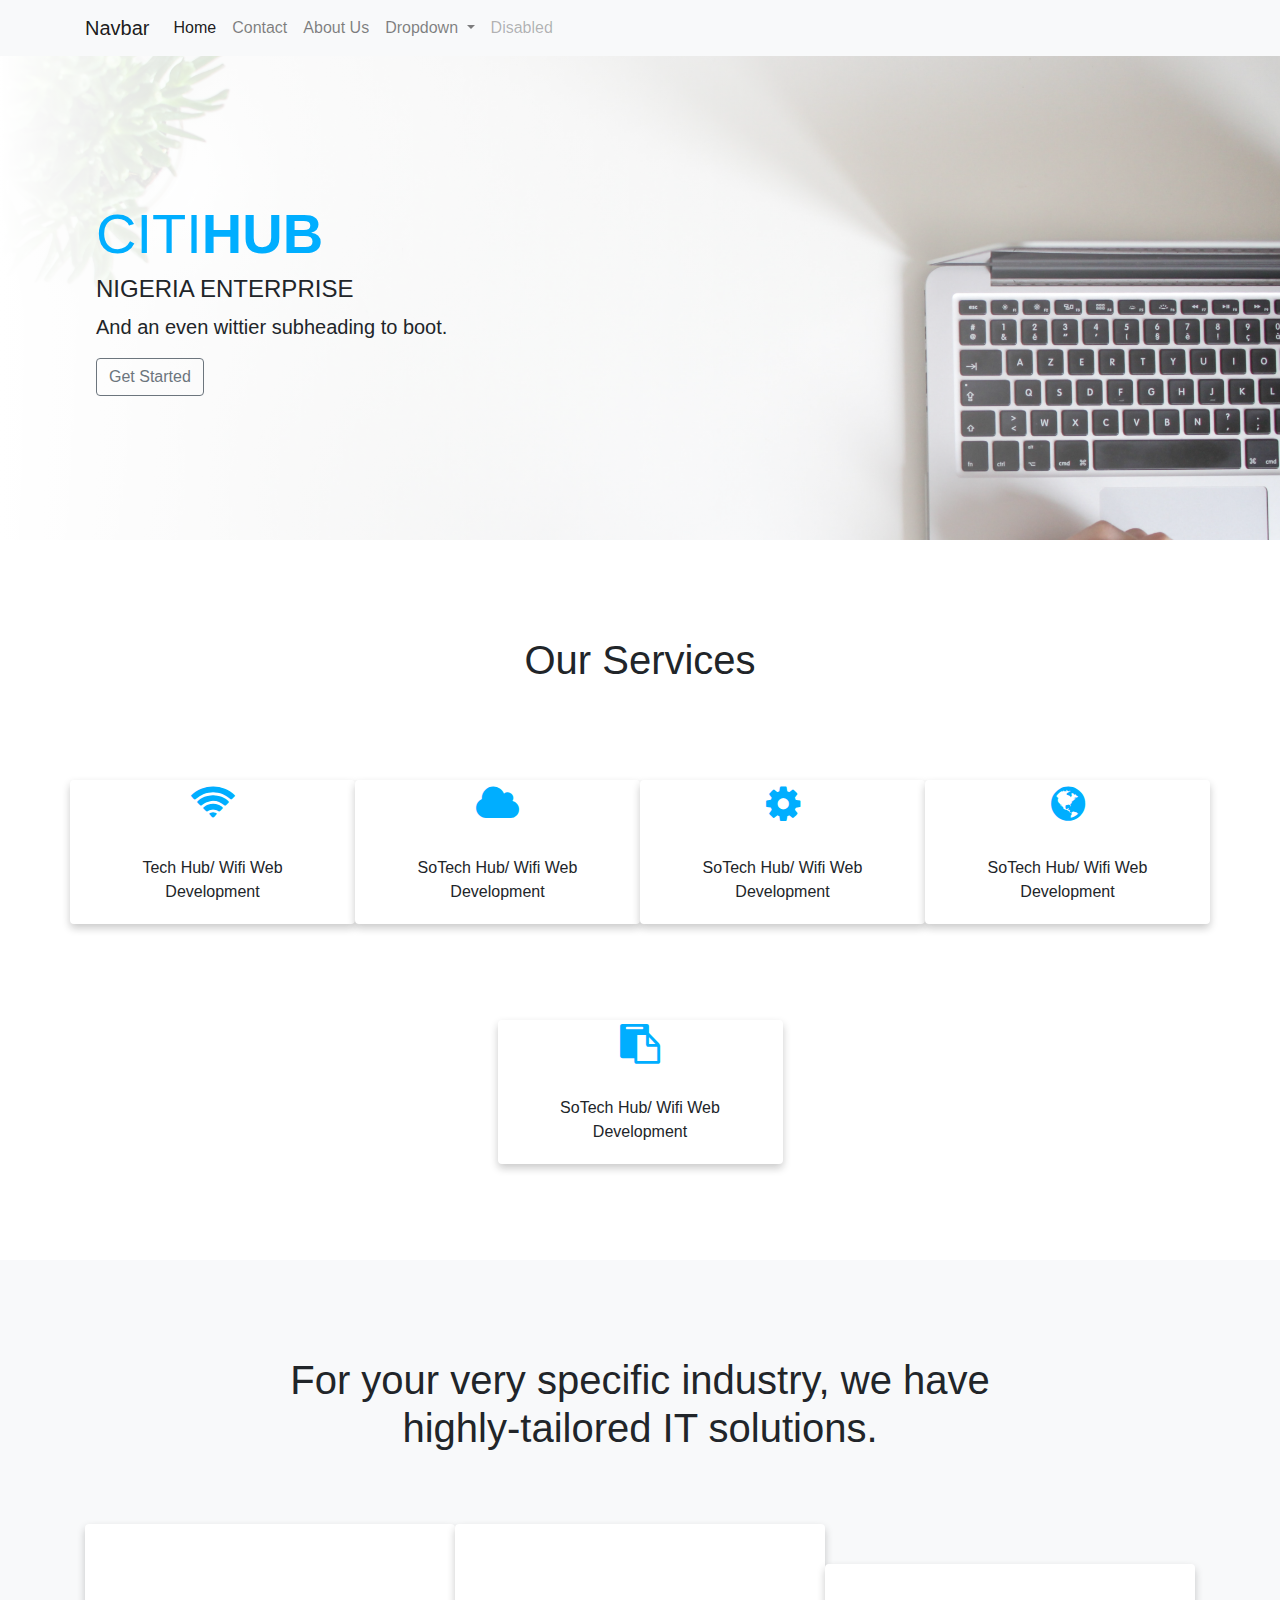
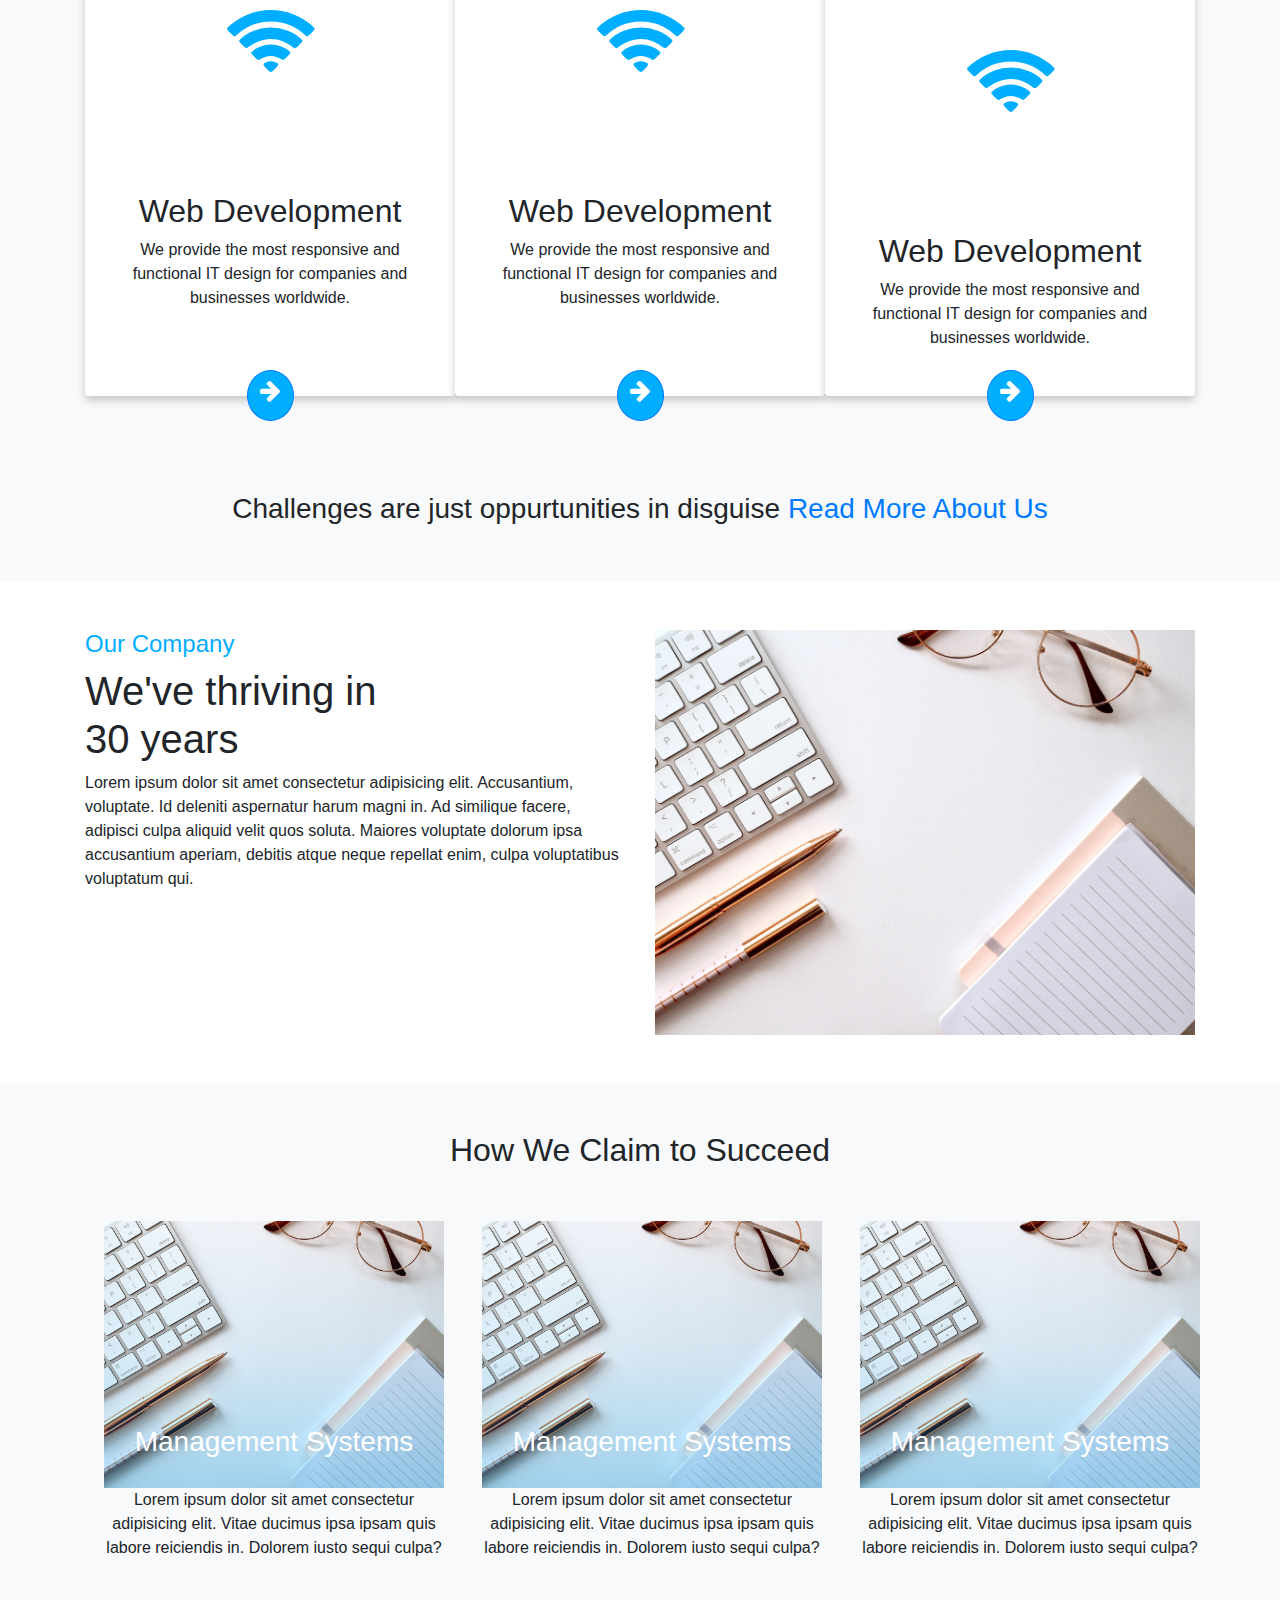
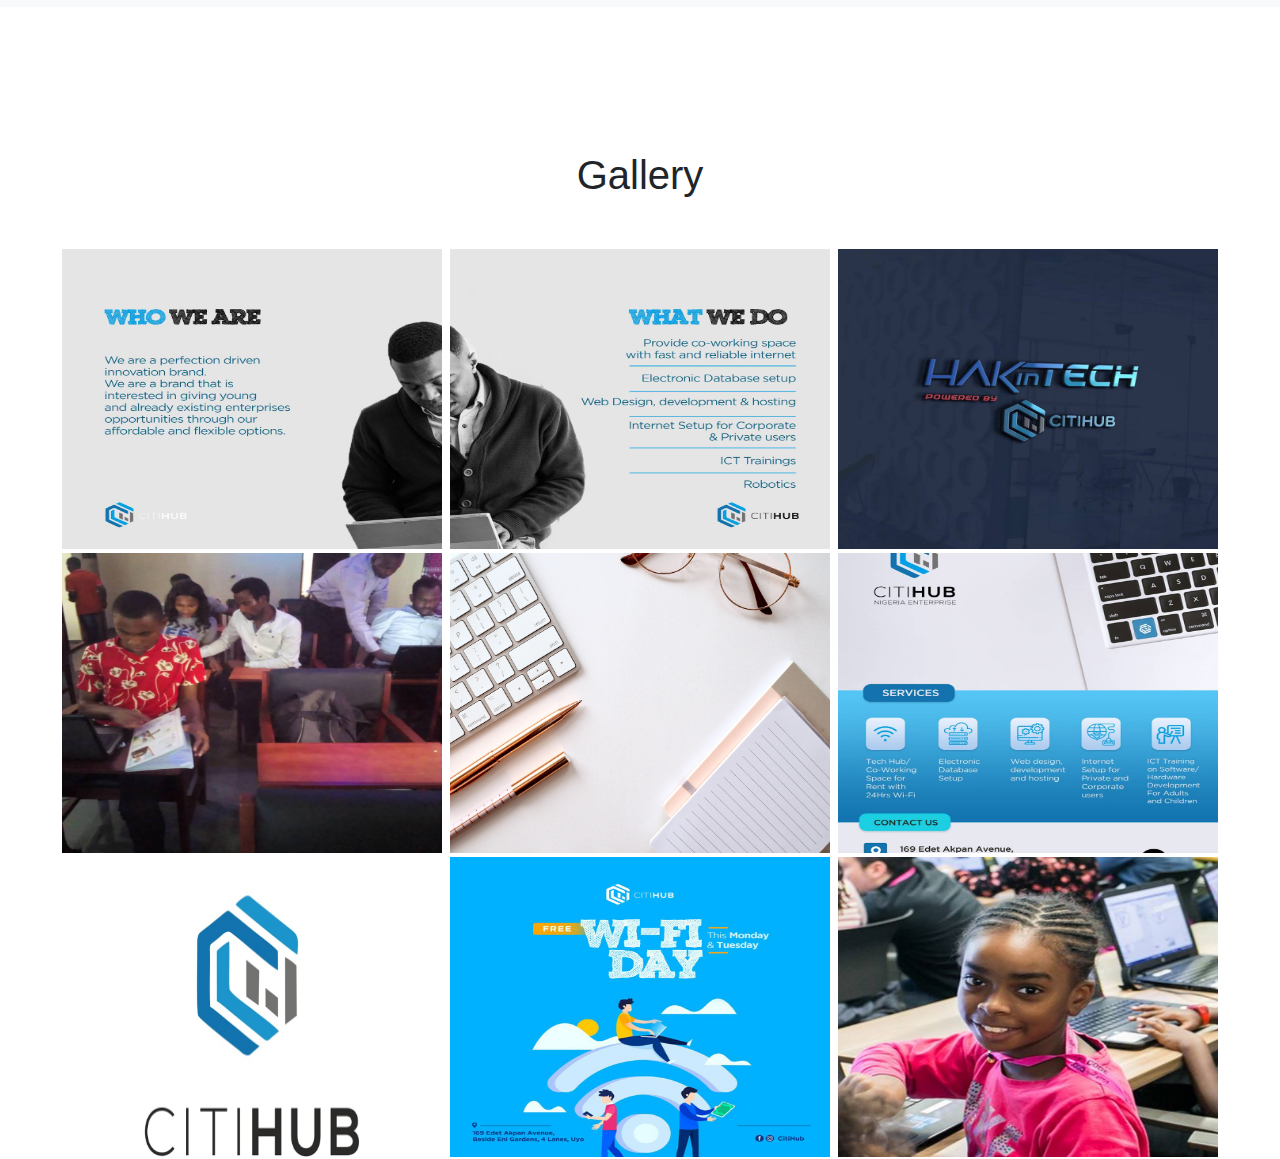
==== index.html @ 130534fe "edited cards" ====
<!DOCTYPE html>
<html lang="en">
<head>
    <meta charset="UTF-8">
    <meta name="viewport" content="width=device-width, initial-scale=1.0">
    <title>Citi Hub</title>
    <link rel="stylesheet" href="https://stackpath.bootstrapcdn.com/bootstrap/4.5.2/css/bootstrap.min.css" integrity="sha384-JcKb8q3iqJ61gNV9KGb8thSsNjpSL0n8PARn9HuZOnIxN0hoP+VmmDGMN5t9UJ0Z" crossorigin="anonymous">
    <link rel="stylesheet" href="https://stackpath.bootstrapcdn.com/font-awesome/4.7.0/css/font-awesome.min.css" integrity="sha384-wvfXpqpZZVQGK6TAh5PVlGOfQNHSoD2xbE+QkPxCAFlNEevoEH3Sl0sibVcOQVnN" crossorigin="anonymous">
    <link rel="stylesheet" href="./assets/css/style.css">
</head>
<body>
    <section>
        <header>
            <nav class="navbar navbar-expand-lg navbar-light bg-light">
                <div class="container">
                    <a class="navbar-brand" href="#">Navbar</a>
                <button class="navbar-toggler" type="button" data-toggle="collapse" data-target="#navbarSupportedContent" aria-controls="navbarSupportedContent" aria-expanded="false" aria-label="Toggle navigation">
                  <span class="navbar-toggler-icon"></span>
                </button>
              
                <div class="collapse navbar-collapse" id="navbarSupportedContent">
                  <ul class="navbar-nav mr-auto">
                    <li class="nav-item active">
                      <a class="nav-link" href="#">Home <span class="sr-only">(current)</span></a>
                    </li>
                    <li class="nav-item">
                      <a class="nav-link" href="#">Contact</a>
                    </li>
                    <li class="nav-item">
                        <a class="nav-link" href="#">About Us</a>
                      </li>
                    <li class="nav-item dropdown">
                      <a class="nav-link dropdown-toggle" href="#" id="navbarDropdown" role="button" data-toggle="dropdown" aria-haspopup="true" aria-expanded="false">
                        Dropdown
                      </a>
                      <div class="dropdown-menu" aria-labelledby="navbarDropdown">
                        <a class="dropdown-item" href="#">Action</a>
                        <a class="dropdown-item" href="#">Another action</a>
                        <div class="dropdown-divider"></div>
                        <a class="dropdown-item" href="#">Something else here</a>
                      </div>
                    </li>
                    <li class="nav-item">
                      <a class="nav-link disabled" href="#" tabindex="-1" aria-disabled="true">Disabled</a>
                    </li>
                  </ul>
                  <!-- <form class="form-inline my-2 my-lg-0">
                    <input class="form-control mr-sm-2" type="search" placeholder="Search" aria-label="Search">
                    <button class="btn btn-outline-success my-2 my-sm-0" type="submit">Search</button>
                  </form> -->
                </div>
                </div>
              </nav>
        </header>







        <main>
            <div class="position-relative overflow-hidden p-5 m-0  text-left bg-light landing-bg pt-0 mt-md-0" >
                <div class="col-md-5 p-lg-5 my-5">
                  <h1 class="display-4 font-weight-normal text-main-color">CITI<strong>HUB</strong></h1>
                  <h4>NIGERIA ENTERPRISE</h4>
                  <p class="lead font-weight-normal">And an even wittier subheading to boot. </p>
                  <a class="btn btn-outline-secondary md-opjjpmhoiojifppkkcdabiobhakljdgm_doc" href="#">Get Started</a>
                </div>
                <div class="product-device shadow-sm d-none d-md-block"></div>
                <div class="product-device product-device-2 shadow-sm d-none d-md-block"></div>
              </div>




              <div class="bg-white">
                  <div class="container text-center">
                      <h1 class="mt-5 pt-5">Our Services</h1>

                    <div class="row mt-5">
                        <div class="card mx-auto col-sm-12 col-md-3 m-5 text-center" style="width:250px">
                            <h1><strong><i class="fa fa-wifi"></i></strong></h1>
                            <div class="card-body">
                              <p class="card-text">Tech Hub/ Wifi
                                  Web Development
                              </p>
                            </div>
                          </div>
    
    
                          <div class="card mx-auto col-sm-12 col-md-3 m-5 text-center" style="width:250px">
                            <h1><strong><i class="fa fa-cloud"></i></strong></h1>
                            <div class="card-body">
                              <p class="card-text">SoTech Hub/ Wifi
                                  Web Development
                              </p>
                            </div>
                          </div>
    
    
                          <div class="card mx-auto col-sm-12 col-md-3 m-5 text-center" style="width:250px">
                            <h1><strong><i class="fa fa-cog"></i></strong></h1>
                            <div class="card-body">
                              <p class="card-text">SoTech Hub/ Wifi
                                  Web Development
                              </p>
                            </div>
                          </div>
    
    
                          <div class="card mx-auto col-sm-12 col-md-3 m-5 text-center" style="width:250px">
                            <h1><strong><i class="fa fa-globe"></i></strong></h1>
                            <div class="card-body">
                              <p class="card-text">SoTech Hub/ Wifi
                                  Web Development
                              </p>
                            </div>
                          </div>
    
                          <div class="card mx-auto col-sm-12 col-md-3 m-5 text-center" style="width:250px">
                            <h1><strong><i class="fa fa-clipboard"></i></strong></h1>
                            <div class="card-body">
                              <p class="card-text">SoTech Hub/ Wifi
                                  Web Development
                              </p>
                            </div>
                          </div>
                      </div>
                    </div>
              </div>


              <div class="bg-light">
                  <div class="container text-center mt-5 pt-5">
                      <h1 class="mt-5 col-md-9 mx-auto">For your very specific industry,
                        we have highly-tailored IT solutions.</h1>



                        <div class="d-md-flex mt-5 pt-3">
                            <div class="card col-md-4 m-2 text-center mx-auto pb-ms-5 mb-sm-5" style=" width:250px">
                                <h1><strong><i class="fa fa-wifi" style="line-height: 3; font-size:80px"></i></strong></h1>
                                <div class="card-body">
                                    <h2>Web Development</h2>
                                  <p class="card-text">We provide the most responsive and functional IT design for companies and businesses worldwide.
                                  </p>
                                </div>

                                <div class="btn btn-primary text-white mx-auto" style="bottom: 0;  margin-bottom:-25px; border-radius:50%; background:rgb(0, 174, 255)"><h4><i class="fa fa-arrow-right"></i></h4></div>
                              </div>
                              <div class="card col-md-4 m-2 text-center mx-auto pb-ms-5 mb-sm-5" style=" width:250px">
                                <h1><strong><i class="fa fa-wifi" style="line-height: 3; font-size:80px"></i></strong></h1>
                                <div class="card-body">
                                    <h2>Web Development</h2>
                                  <p class="card-text">We provide the most responsive and functional IT design for companies and businesses worldwide.
                                  </p>
                                </div>

                                <div class="btn btn-primary text-white mx-auto" style="bottom: 0;  margin-bottom:-25px; border-radius:50%; background:rgb(0, 174, 255)"><h4><i class="fa fa-arrow-right"></i></h4></div>
                              </div>
                              <div class="card col-md-4 m-2 text-center mx-auto pb-ms-5 mb-sm-5 mt-sm-5" style="width:250px">
                                <h1><strong><i class="fa fa-wifi" style="line-height: 3; font-size:80px"></i></strong></h1>
                                <div class="card-body">
                                    <h2>Web Development</h2>
                                  <p class="card-text">We provide the most responsive and functional IT design for companies and businesses worldwide.
                                  </p>
                                </div>
                                <div class="btn btn-primary text-white mx-auto" style="bottom: 0;  margin-bottom:-25px; border-radius:50%; background:rgb(0, 174, 255)"><h4><i class="fa fa-arrow-right"></i></h4></div>
                              </div>
                        </div>


                        <div class="mt-5 mb-5 pb-5">
                            <h3>Challenges are just oppurtunities in disguise <a href="#">Read More About Us</a></h3>
                        </div>
                  </div>
              </div>



              <div class="container bg-white">
                  <div class="mt-5">
                      <div class="row">
                          <div class="col-md-6">
                              <h4 style="color:rgb(0, 174, 255)">Our Company</h4>
                              <h1>We've thriving in <br>
                            30 years</h1>
                            <p>Lorem ipsum dolor sit amet consectetur adipisicing elit. Accusantium, voluptate. Id deleniti aspernatur harum magni in. Ad similique facere, adipisci culpa aliquid velit quos soluta. Maiores voluptate dolorum ipsa accusantium aperiam, debitis atque neque repellat enim, culpa voluptatibus voluptatum qui.</p>
                          </div>

                          <div class="col-md-6">
                              <img src="./assets/img/jess-bailey-q10VITrVYUM-unsplash.jpg" alt="" class="col-12 p-0 m-0">
                          </div>
                      </div>
                  </div>
              </div>


              <div class="bg-light">
                  <div class="mt-5 pb-5 mb-5 text-center container">
                      <h2 class="mt-5 pt-5 ">How We Claim to Succeed</h2>


                      <div class="d-md-flex mt-5">
                          <div class="col-md-4 m-sm-5 m-md-1" style="height: auto;">
                              <div class="bg" style="background:linear-gradient(to bottom, rgb(0, 174, 255, 0.0),rgb(0, 174, 255, 0.1),rgb(0, 174, 255, 0.3) ), url('./assets/img/jess-bailey-q10VITrVYUM-unsplash.jpg'); background-size:cover; height:80%">
                            <div class="mx-auto text-white" style="padding-top:60%">
                                <h3>Management Systems</h3>
                            </div>
                            </div>
                              
                              <p>Lorem ipsum dolor sit amet consectetur adipisicing elit. Vitae ducimus ipsa ipsam quis labore reiciendis in. Dolorem iusto sequi culpa?</p>
                          </div>

                          <div class="col-md-4 m-sm-5 m-md-1" style="height: auto;">
                            <div class="bg" style="background:linear-gradient(to bottom, rgb(0, 174, 255, 0.0),rgb(0, 174, 255, 0.1),rgb(0, 174, 255, 0.3) ), url('./assets/img/jess-bailey-q10VITrVYUM-unsplash.jpg'); background-size:cover; height:80%">
                          <div class="mx-auto text-white" style="padding-top:60%">
                              <h3>Management Systems</h3>
                          </div>
                          </div>
                            
                            <p>Lorem ipsum dolor sit amet consectetur adipisicing elit. Vitae ducimus ipsa ipsam quis labore reiciendis in. Dolorem iusto sequi culpa?</p>
                        </div>

                        <div class="col-md-4 m-sm-5 m-md-1" style="height: auto;">
                            <div class="bg" style="background:linear-gradient(to bottom, rgb(0, 174, 255, 0.0),rgb(0, 174, 255, 0.1),rgb(0, 174, 255, 0.3) ), url('./assets/img/jess-bailey-q10VITrVYUM-unsplash.jpg'); background-size:cover; height:80%">
                          <div class="mx-auto text-white" style="padding-top:60%">
                              <h3>Management Systems</h3>
                          </div>
                          </div>
                            
                            <p>Lorem ipsum dolor sit amet consectetur adipisicing elit. Vitae ducimus ipsa ipsam quis labore reiciendis in. Dolorem iusto sequi culpa?</p>
                        </div>

                          
                      </div>
                  </div>
              </div>




              <div class="mt-5 bg-white pt-5 text-center">

                <h1 class="mt-5 mb-5">Gallery</h1>
                <div class="img-gallery col-md-12 ro">
                  <img src="./assets/img/Artboard 1.jpg" alt="" class="floating-box">
                  <img src="./assets/img/Artboard 1 copy.jpg" alt="" class="floating-box">
                  <img src="./assets/img/WhatsApp Image 2020-05-08 at 19.50.21.jpeg" alt="" class="floating-box">
                  <img src="./assets/img/WhatsApp Image 2020-02-20 at 11.09.35 AM.jpeg" alt="" class="floating-box">
                  <img src="./assets/img/jess-bailey-q10VITrVYUM-unsplash.jpg" alt="" class="floating-box">
                  <img src="./assets/img/ctihub flyer new.jpg" alt="" class="floating-box">
                  <img src="./assets/img/unnamed (1).jpg" alt="" class="floating-box">
                  <img src="./assets/img/Free WiFi Day new.jpg" alt="" class="floating-box">
                  <img src="./assets/img/black_girls_code.jpg" alt="" class="floating-box">
                </div>
              </div>
        </main>


    </section>


    <script src="https://stackpath.bootstrapcdn.com/bootstrap/4.5.2/js/bootstrap.min.js"></script>
</body>
</html>
---- assets/css/style.css ----
.landing-bg{
    /* background: linear-gradient(to right, white, white, rgba(255, 255, 255, 0.1)), url('../img/nordwood-themes-kRNZiGKtz48-unsplash.jpg'); */
    background: linear-gradient(to right, white, rgba(255, 255, 255, 0.1)), url('../img/nordwood-themes-kRNZiGKtz48-unsplash.jpg');
    background-size: cover;
    background-repeat: no-repeat;
    background-attachment: fixed;

}

h1 strong i{
    color: rgb(0, 174, 255);
}

.text-main-color{
        color: rgb(0, 174, 255);
}

.card{
    border: none;
    box-shadow: 0 4px 8px 0 rgba(0, 0, 0, 0.2), 0 6px 10px 0 rgba(0, 0, 0, 0.014);
}

.card:hover{
    /* border: none; */
    box-shadow: 0 4px 8px 0 rgba(0, 0, 0, 0.2), 0 6px 10px 0 rgba(0, 0, 0, 0.3);
    transition: 1s;
}



.floating-box {
    display: inline-block;
    width:380px;
    height: 300px;
    /* width: 150px; */
    /* height: 75px; */
    margin: 2px;
}
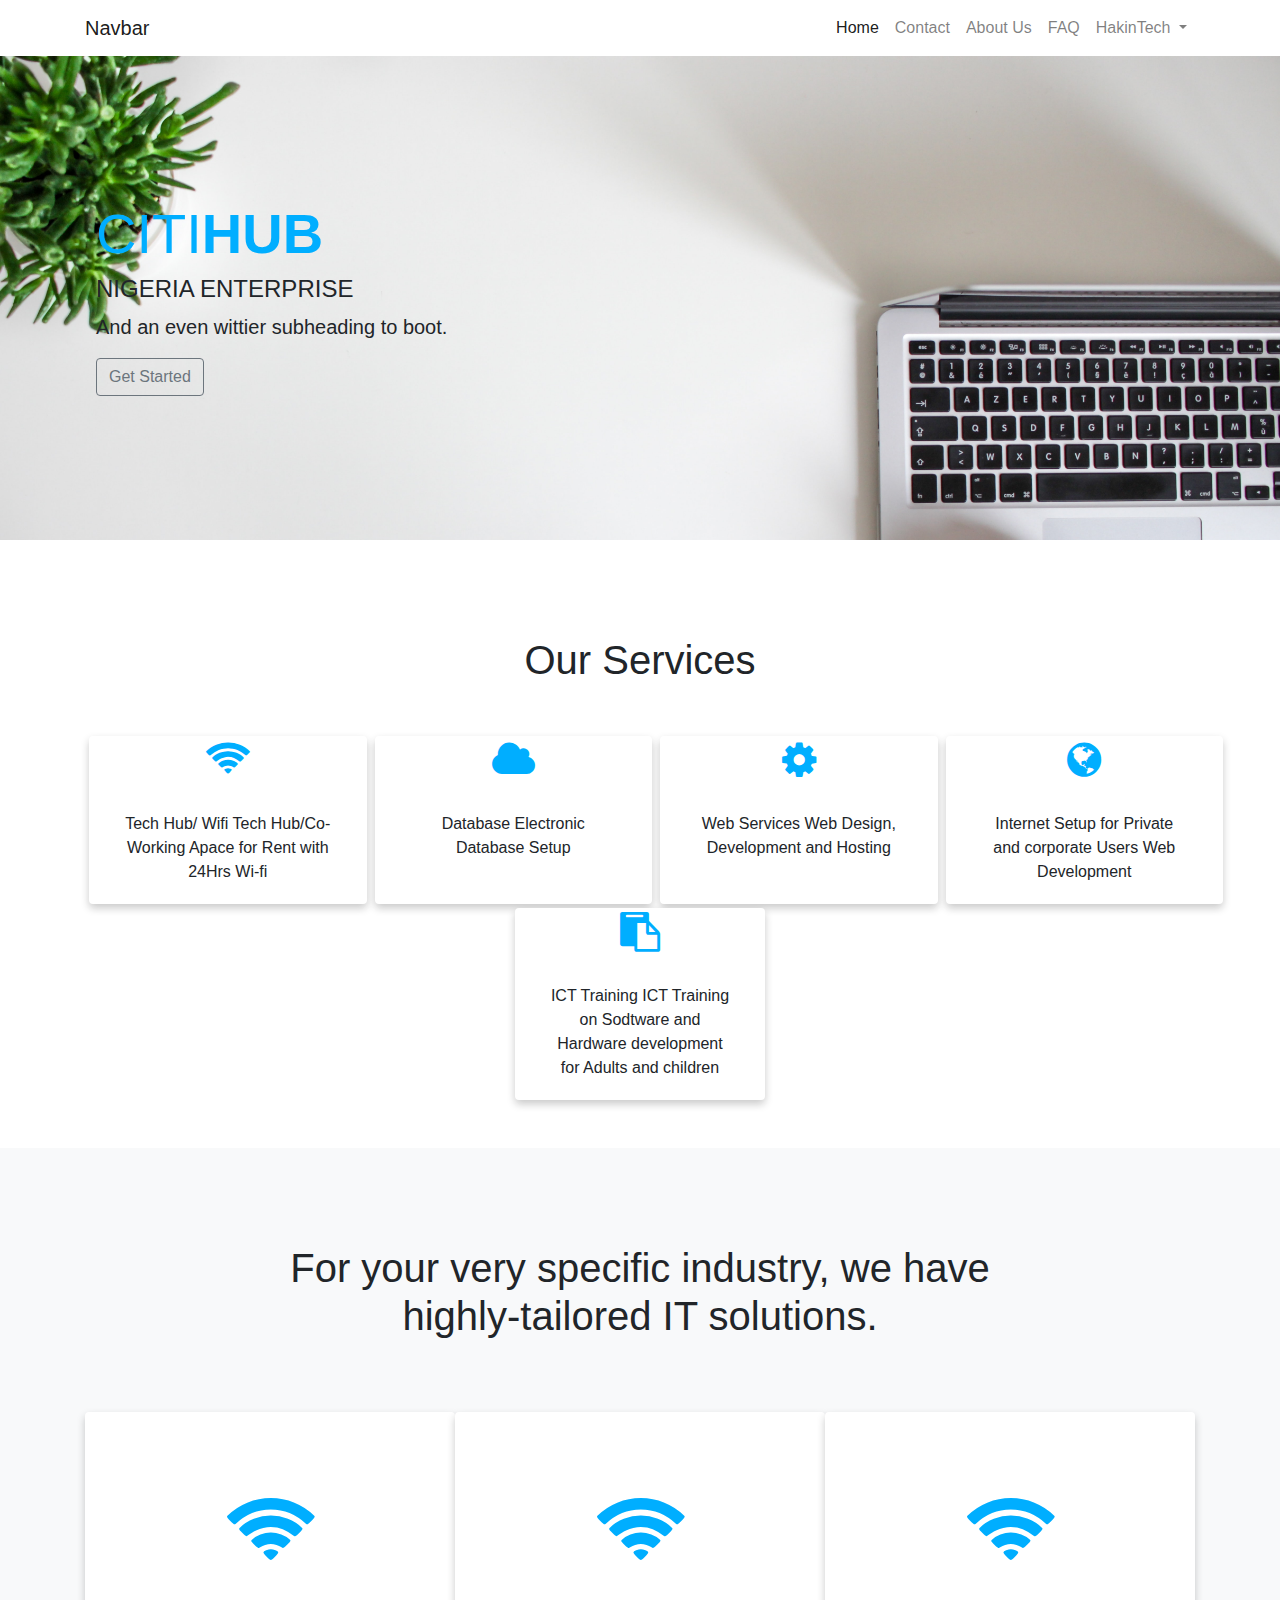
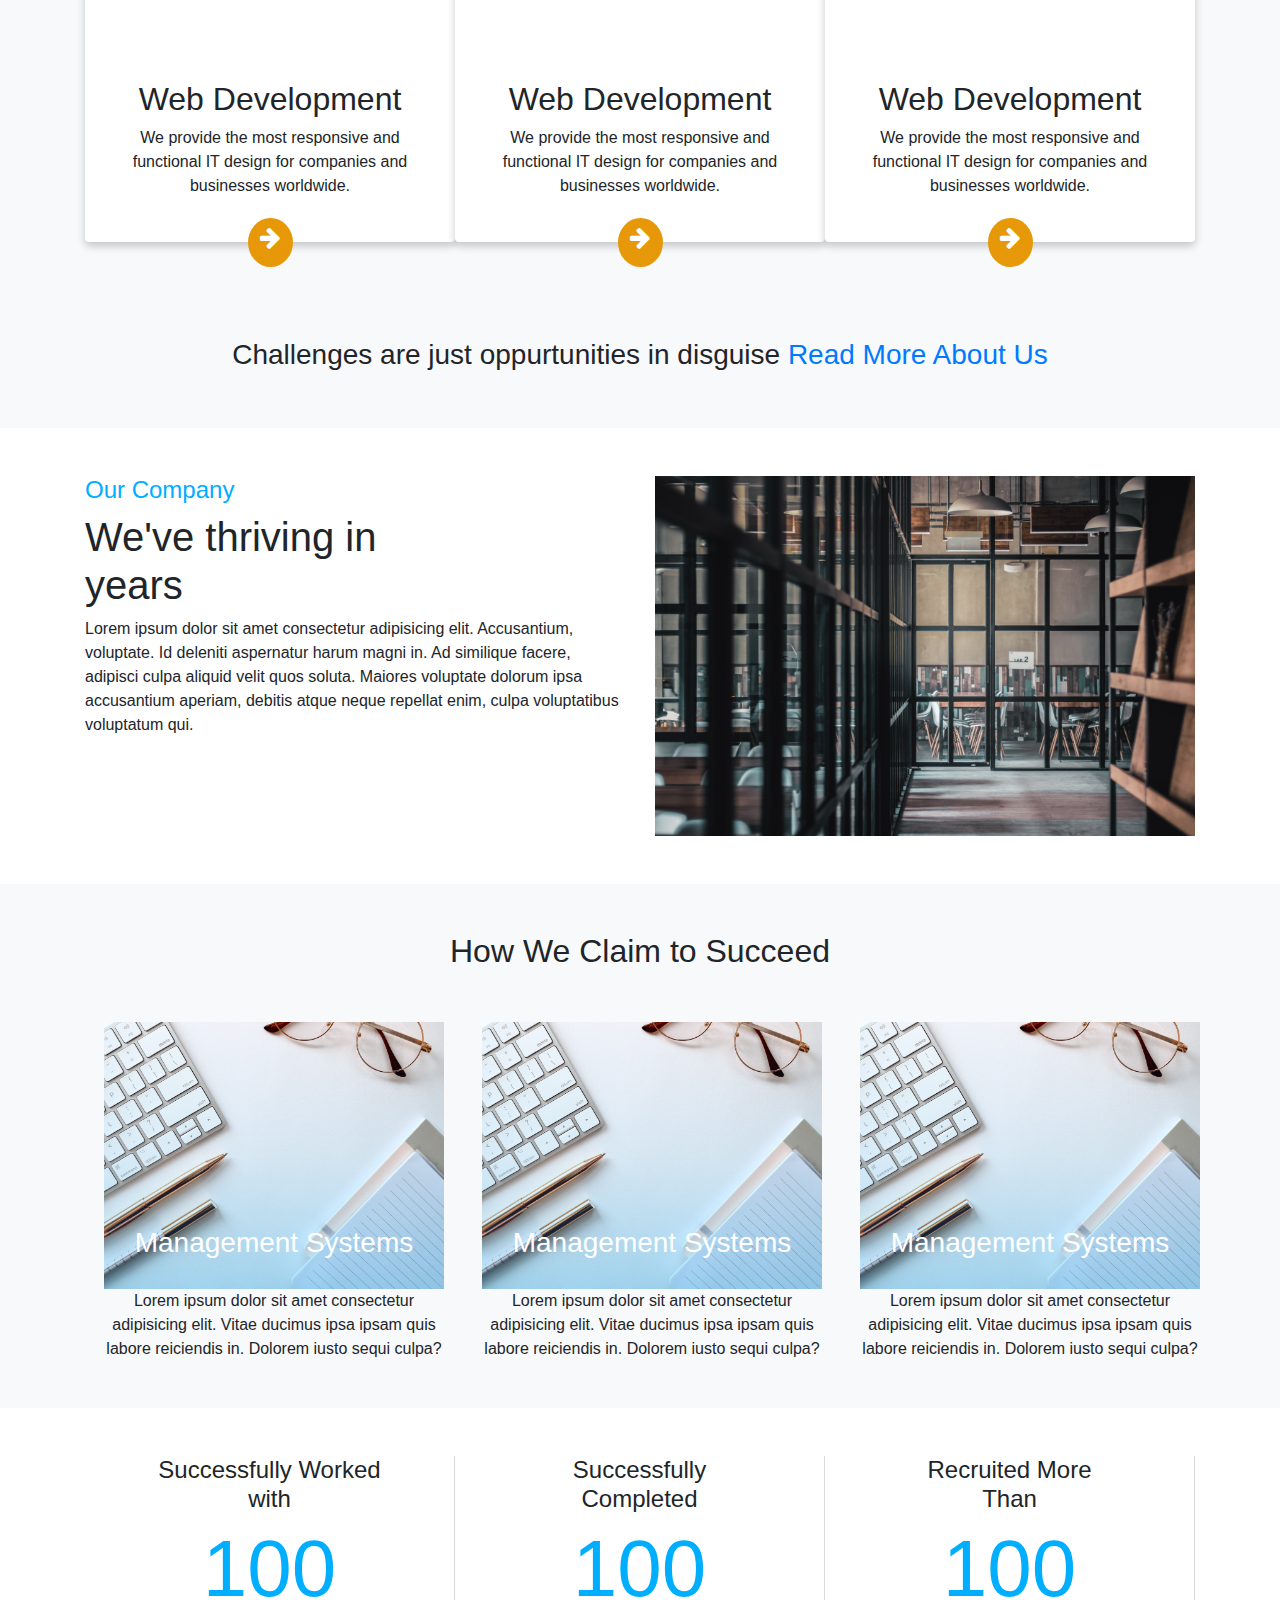
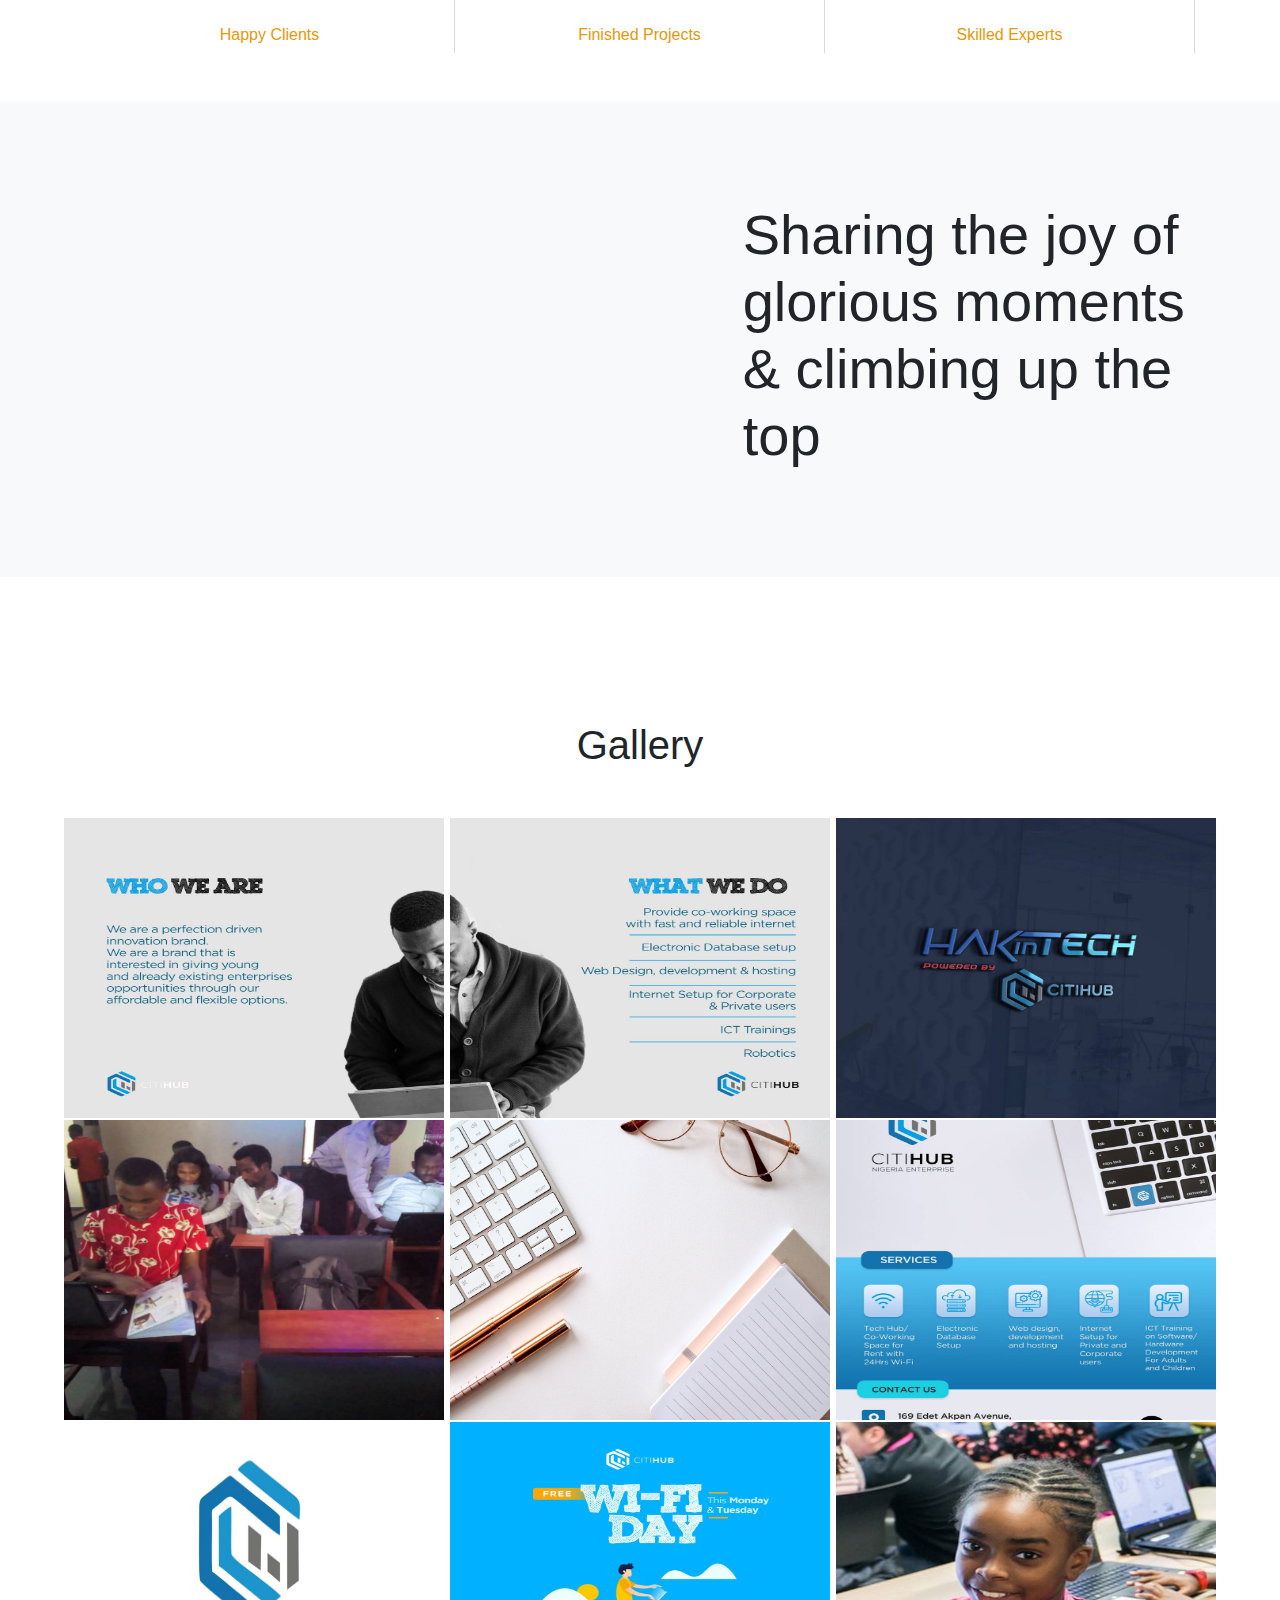
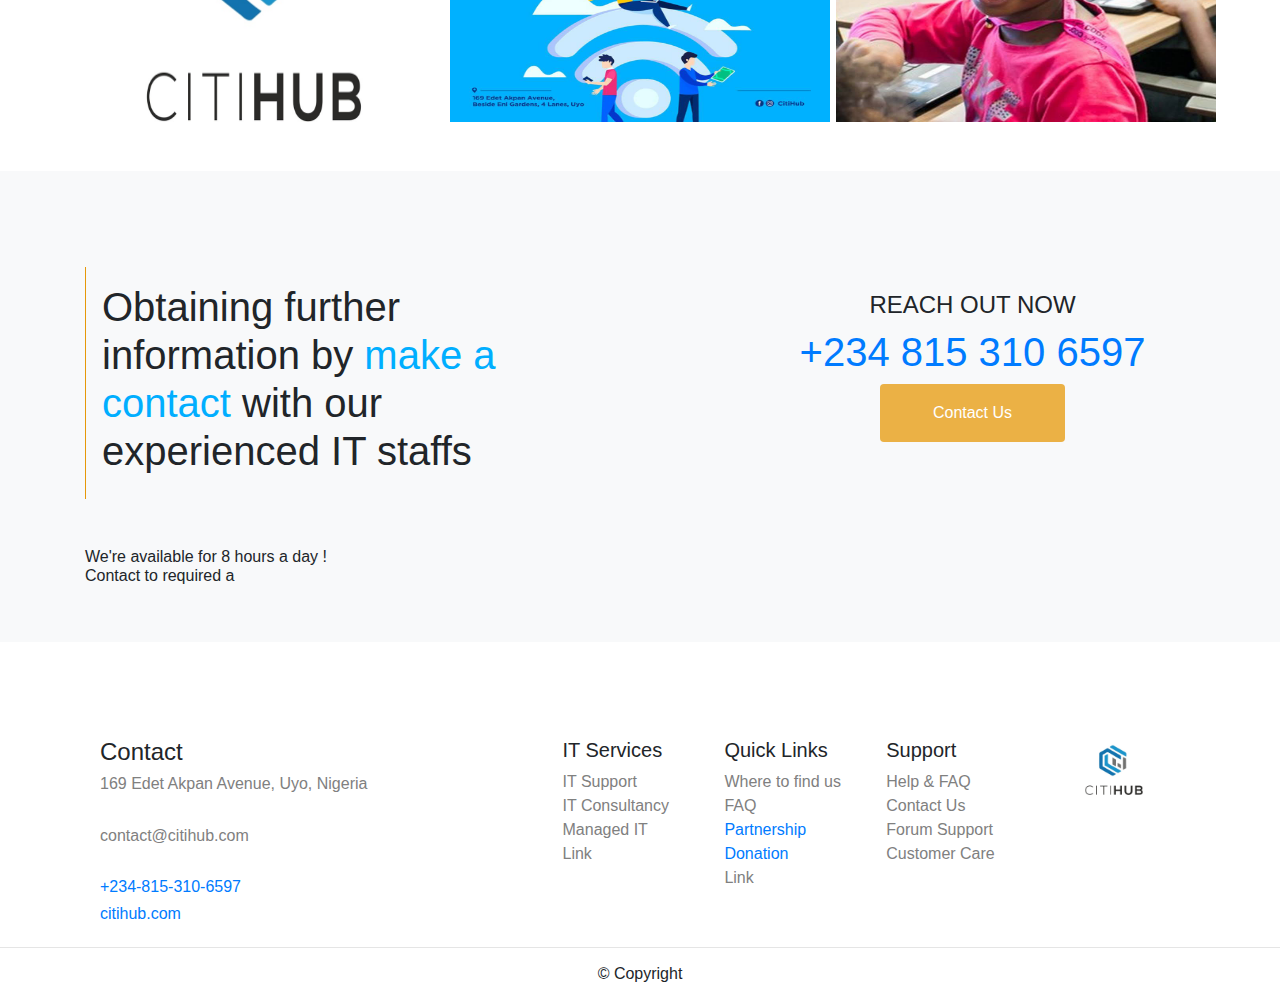
==== commit 76774113: "added other pages" ====
--- a/index.html
+++ b/index.html
@@ -6,12 +6,15 @@
     <title>Citi Hub</title>
     <link rel="stylesheet" href="https://stackpath.bootstrapcdn.com/bootstrap/4.5.2/css/bootstrap.min.css" integrity="sha384-JcKb8q3iqJ61gNV9KGb8thSsNjpSL0n8PARn9HuZOnIxN0hoP+VmmDGMN5t9UJ0Z" crossorigin="anonymous">
     <link rel="stylesheet" href="https://stackpath.bootstrapcdn.com/font-awesome/4.7.0/css/font-awesome.min.css" integrity="sha384-wvfXpqpZZVQGK6TAh5PVlGOfQNHSoD2xbE+QkPxCAFlNEevoEH3Sl0sibVcOQVnN" crossorigin="anonymous">
+
+
+    <link rel="stylesheet" href="./assets/css/bootstrap.css">
     <link rel="stylesheet" href="./assets/css/style.css">
 </head>
 <body>
     <section>
         <header>
-            <nav class="navbar navbar-expand-lg navbar-light bg-light">
+            <nav class="navbar navbar-expand-lg navbar-light bg-white">
                 <div class="container">
                     <a class="navbar-brand" href="#">Navbar</a>
                 <button class="navbar-toggler" type="button" data-toggle="collapse" data-target="#navbarSupportedContent" aria-controls="navbarSupportedContent" aria-expanded="false" aria-label="Toggle navigation">
@@ -19,30 +22,36 @@
                 </button>
               
                 <div class="collapse navbar-collapse" id="navbarSupportedContent">
-                  <ul class="navbar-nav mr-auto">
+                  <ul class="navbar-nav ml-auto">
                     <li class="nav-item active">
-                      <a class="nav-link" href="#">Home <span class="sr-only">(current)</span></a>
+                      <a class="nav-link" href="">Home <span class="sr-only">(current)</span></a>
                     </li>
                     <li class="nav-item">
-                      <a class="nav-link" href="#">Contact</a>
+                      <a class="nav-link" href="pages/contact.html">Contact</a>
                     </li>
                     <li class="nav-item">
-                        <a class="nav-link" href="#">About Us</a>
+                        <a class="nav-link" href="pages/aboutus.html">About Us</a>
+                      </li>
+                      <!-- <li class="nav-item">
+                        <a class="nav-link" href="pages/hakintech/v2/">Hakintech</a>
+                      </li> -->
+                      <li class="nav-item">
+                        <a class="nav-link" href="pages/faq.html">FAQ</a>
                       </li>
                     <li class="nav-item dropdown">
                       <a class="nav-link dropdown-toggle" href="#" id="navbarDropdown" role="button" data-toggle="dropdown" aria-haspopup="true" aria-expanded="false">
-                        Dropdown
+                        HakinTech
                       </a>
                       <div class="dropdown-menu" aria-labelledby="navbarDropdown">
-                        <a class="dropdown-item" href="#">Action</a>
-                        <a class="dropdown-item" href="#">Another action</a>
+                        <a class="dropdown-item" href="#">V1</a>
+                        <a class="dropdown-item" href="pages/hakintech/v2/">V2</a>
                         <div class="dropdown-divider"></div>
-                        <a class="dropdown-item" href="#">Something else here</a>
+                        <!-- <a class="dropdown-item" href="#">Something else here</a> -->
                       </div>
                     </li>
-                    <li class="nav-item">
+                    <!-- <li class="nav-item">
                       <a class="nav-link disabled" href="#" tabindex="-1" aria-disabled="true">Disabled</a>
-                    </li>
+                    </li> -->
                   </ul>
                   <!-- <form class="form-inline my-2 my-lg-0">
                     <input class="form-control mr-sm-2" type="search" placeholder="Search" aria-label="Search">
@@ -73,62 +82,68 @@
 
 
 
+              <!-- Begin Our Services -->
 
               <div class="bg-white">
                   <div class="container text-center">
                       <h1 class="mt-5 pt-5">Our Services</h1>
 
-                    <div class="row mt-5">
-                        <div class="card mx-auto col-sm-12 col-md-3 m-5 text-center" style="width:250px">
-                            <h1><strong><i class="fa fa-wifi"></i></strong></h1>
+                    <div class="mt-5">
+                      <div class="d-md-flex">
+                        <div class="card col-sm-12 col-md-3 m-md-1 mx-auto mt-2 mb-2 text-center" style="width:250px">
+                          <h1><strong><i class="fa fa-wifi"></i></strong></h1>
+                          <div class="card-body">
+                            <p class="card-text">Tech Hub/ Wifi
+                                Tech Hub/Co-Working Apace for Rent with
+                                24Hrs Wi-fi
+                            </p>
+                          </div>
+                        </div>
+  
+  
+                        <div class="card col-sm-12 col-md-3 m-md-1 mx-auto mt-2 mb-2 text-center" style="width:250px">
+                          <h1><strong><i class="fa fa-cloud"></i></strong></h1>
+                          <div class="card-body">
+                            <p class="card-text">Database
+                                Electronic Database Setup
+                            </p>
+                          </div>
+                        </div>
+  
+  
+                        <div class="card col-sm-12 col-md-3 m-md-1 mx-auto mt-2 mb-2 text-center" style="width:250px">
+                          <h1><strong><i class="fa fa-cog"></i></strong></h1>
+                          <div class="card-body">
+                            <p class="card-text">Web Services
+                                Web Design, Development and Hosting
+                            </p>
+                          </div>
+                        </div>
+  
+  
+                        <div class="card col-sm-12 col-md-3 m-md-1 mx-auto mt-2 mb-2 text-center" style="width:250px">
+                          <h1><strong><i class="fa fa-globe"></i></strong></h1>
+                          <div class="card-body">
+                            <p class="card-text">Internet Setup for Private and corporate Users
+                                Web Development
+                            </p>
+                          </div>
+                        </div>
+                      </div>
+    
+                          <div class="card col-sm-12 mx-auto col-md-3 text-center" style="width:250px">
+                            <h1><strong><i class="fa fa-clipboard"></i></strong></h1>
                             <div class="card-body">
-                              <p class="card-text">Tech Hub/ Wifi
-                                  Web Development
+                              <p class="card-text">ICT Training
+                                  ICT Training on Sodtware and Hardware development for Adults and children
                               </p>
                             </div>
                           </div>
-    
-    
-                          <div class="card mx-auto col-sm-12 col-md-3 m-5 text-center" style="width:250px">
-                            <h1><strong><i class="fa fa-cloud"></i></strong></h1>
-                            <div class="card-body">
-                              <p class="card-text">SoTech Hub/ Wifi
-                                  Web Development
-                              </p>
-                            </div>
-                          </div>
-    
-    
-                          <div class="card mx-auto col-sm-12 col-md-3 m-5 text-center" style="width:250px">
-                            <h1><strong><i class="fa fa-cog"></i></strong></h1>
-                            <div class="card-body">
-                              <p class="card-text">SoTech Hub/ Wifi
-                                  Web Development
-                              </p>
-                            </div>
-                          </div>
-    
-    
-                          <div class="card mx-auto col-sm-12 col-md-3 m-5 text-center" style="width:250px">
-                            <h1><strong><i class="fa fa-globe"></i></strong></h1>
-                            <div class="card-body">
-                              <p class="card-text">SoTech Hub/ Wifi
-                                  Web Development
-                              </p>
-                            </div>
-                          </div>
-    
-                          <div class="card mx-auto col-sm-12 col-md-3 m-5 text-center" style="width:250px">
-                            <h1><strong><i class="fa fa-clipboard"></i></strong></h1>
-                            <div class="card-body">
-                              <p class="card-text">SoTech Hub/ Wifi
-                                  Web Development
-                              </p>
-                            </div>
-                          </div>
-                      </div>
-                    </div>
-              </div>
+                      </div>
+                    </div>
+              </div>
+
+              <!-- End Our Services -->
 
 
               <div class="bg-light">
@@ -139,7 +154,7 @@
 
 
                         <div class="d-md-flex mt-5 pt-3">
-                            <div class="card col-md-4 m-2 text-center mx-auto pb-ms-5 mb-sm-5" style=" width:250px">
+                            <div class="card col-md-4 m-2 text-center mx-auto mb-sm-5" style=" width:250px">
                                 <h1><strong><i class="fa fa-wifi" style="line-height: 3; font-size:80px"></i></strong></h1>
                                 <div class="card-body">
                                     <h2>Web Development</h2>
@@ -147,9 +162,9 @@
                                   </p>
                                 </div>
 
-                                <div class="btn btn-primary text-white mx-auto" style="bottom: 0;  margin-bottom:-25px; border-radius:50%; background:rgb(0, 174, 255)"><h4><i class="fa fa-arrow-right"></i></h4></div>
+                                <div class="btn btn-primary text-white mx-auto" style="bottom: 0;  margin-bottom:-25px; border-radius:50%; border:none; background-color: rgb(230, 152, 9);"><h4><i class="fa fa-arrow-right"></i></h4></div>
                               </div>
-                              <div class="card col-md-4 m-2 text-center mx-auto pb-ms-5 mb-sm-5" style=" width:250px">
+                              <div class="card col-md-4 m-2 text-center mx-auto mb-sm-5" style=" width:250px">
                                 <h1><strong><i class="fa fa-wifi" style="line-height: 3; font-size:80px"></i></strong></h1>
                                 <div class="card-body">
                                     <h2>Web Development</h2>
@@ -157,16 +172,16 @@
                                   </p>
                                 </div>
 
-                                <div class="btn btn-primary text-white mx-auto" style="bottom: 0;  margin-bottom:-25px; border-radius:50%; background:rgb(0, 174, 255)"><h4><i class="fa fa-arrow-right"></i></h4></div>
+                                <div class="btn btn-primary text-white mx-auto" style="bottom: 0;  margin-bottom:-25px; border-radius:50%; border:none; background: rgb(230, 152, 9);"><h4><i class="fa fa-arrow-right"></i></h4></div>
                               </div>
-                              <div class="card col-md-4 m-2 text-center mx-auto pb-ms-5 mb-sm-5 mt-sm-5" style="width:250px">
+                              <div class="card col-md-4 m-2 text-center mx-auto  mb-sm-5 " style="width:250px">
                                 <h1><strong><i class="fa fa-wifi" style="line-height: 3; font-size:80px"></i></strong></h1>
                                 <div class="card-body">
                                     <h2>Web Development</h2>
                                   <p class="card-text">We provide the most responsive and functional IT design for companies and businesses worldwide.
                                   </p>
                                 </div>
-                                <div class="btn btn-primary text-white mx-auto" style="bottom: 0;  margin-bottom:-25px; border-radius:50%; background:rgb(0, 174, 255)"><h4><i class="fa fa-arrow-right"></i></h4></div>
+                                <div class="btn btn-primary text-white mx-auto" style="bottom: 0; border:none;  margin-bottom:-25px; border-radius:50%; background: rgb(230, 152, 9);"><h4><i class="fa fa-arrow-right"></i></h4></div>
                               </div>
                         </div>
 
@@ -178,6 +193,7 @@
               </div>
 
 
+              <!-- Begin Our Company -->
 
               <div class="container bg-white">
                   <div class="mt-5">
@@ -185,16 +201,22 @@
                           <div class="col-md-6">
                               <h4 style="color:rgb(0, 174, 255)">Our Company</h4>
                               <h1>We've thriving in <br>
-                            30 years</h1>
+                                   years
+                              </h1>
                             <p>Lorem ipsum dolor sit amet consectetur adipisicing elit. Accusantium, voluptate. Id deleniti aspernatur harum magni in. Ad similique facere, adipisci culpa aliquid velit quos soluta. Maiores voluptate dolorum ipsa accusantium aperiam, debitis atque neque repellat enim, culpa voluptatibus voluptatum qui.</p>
                           </div>
 
                           <div class="col-md-6">
-                              <img src="./assets/img/jess-bailey-q10VITrVYUM-unsplash.jpg" alt="" class="col-12 p-0 m-0">
+                              <img src="./assets/img/jason-wong-bYoRZI30nEI-unsplash.jpg" alt="" class="col-12 p-0 m-0">
                           </div>
                       </div>
                   </div>
               </div>
+
+              <!-- End Our Company -->
+
+
+              <!-- Begin How we claim to succeed -->
 
 
               <div class="bg-light">
@@ -238,10 +260,49 @@
                   </div>
               </div>
 
-
-
-
-              <div class="mt-5 bg-white pt-5 text-center">
+              <!-- End How we claim to suceed -->
+
+              <!-- Begin Metrics -->
+
+              <div class="bg-white pb-5">
+                <div class="container">
+                  <div class="d-md-flex">
+                    <div class="col-md-4 text-center" style="border-right: 1px solid rgb(221, 216, 216);">
+                      <h4 class="col-12">Successfully Worked <br> with</h4>
+                      <h1 style="font-size: 80px;" class="text-main-color">100</h1>
+                      <h6 style="color: rgb(230, 152, 9);">Happy Clients</h6>
+                    </div>
+                    <div class="col-md-4 text-center" style="border-right: 1px solid rgb(221, 216, 216);">
+                      <h4 class="col-12">Successfully<br> Completed</h4>
+                      <h1 style="font-size: 80px;" class="text-main-color">100</h1>
+                      <h6 style="color: rgb(230, 152, 9);">Finished Projects</h6>
+                    </div>
+                    <div class="col-md-4 text-center" style="border-right: 1px solid rgb(221, 216, 216);">
+                      <h4 class="col-12">Recruited More<br> Than</h4>
+                      <h1 style="font-size: 80px;" class="text-main-color">100</h1>
+                      <h6 style="color: rgb(230, 152, 9);">Skilled Experts</h6>                      
+                    </div>
+                  </div>
+                </div>
+              </div>
+
+              <!-- End Metrics -->
+
+
+              <!-- Begin Overlay Background -->
+
+              <div class="position-relative overflow-hidden mt-3 p-5 m-0  text-left bg-light overlay-bg pt-0 mt-md-0" >
+                <div class="col-md-5 p-lg-1 my-5 ml-auto">
+                  <h1 class="display-4 font-weight-normal ">Sharing the joy of glorious moments <br> & climbing up the top</h1>
+                </div>
+                <!-- <div class="product-device shadow-sm d-none d-md-block"></div> -->
+                <div class="product-device product-device-2 shadow-sm d-none d-md-block"></div>
+              </div>
+              <!-- End Overlay Background -->
+
+              <!--Begin Gallery -->
+
+              <div class="mt-5 bg-white pt-5 pb-5 text-center">
 
                 <h1 class="mt-5 mb-5">Gallery</h1>
                 <div class="img-gallery col-md-12 ro">
@@ -256,7 +317,105 @@
                   <img src="./assets/img/black_girls_code.jpg" alt="" class="floating-box">
                 </div>
               </div>
+
+              <!-- End Gallery -->
+
+
+              <!-- Begin Contact Us -->
+
+
+              <div class="bg-light pt-5 pb-5">
+                <div class="container">
+                  <div class="row pt-5">
+                    <div class="col-md-7">
+                      <div class="bigtext p-3" style="border-left: 1px solid rgb(230, 152, 9);">
+                        <h1>
+                          Obtaining further <br> information by <span class="text-main-color">make a <br> contact</span> with our <br> experienced IT staffs
+                        </h1>
+                      </div>
+
+                      <div class="mt-5">
+                        <h6>We're available for 8 hours a day ! <br>
+                        Contact to required a
+                        </h6>
+                      </div>
+                    </div>
+
+
+                    <div class="col-md-5">
+                      <div class="text-center">
+                        <h1 class="fa fa-telephone"></h1>
+                        <h4>REACH OUT NOW</h4>
+                        <a href="tel:+"><h1>+234 815 310 6597</h1></a>
+                        <a href="tel:+" class="btn p-3 text-white col-5" style="background-color: rgba(230, 153, 9, 0.753);">
+                          Contact Us
+                        </a>
+                      </div>
+                    </div>
+                  </div>
+                </div>
+              </div>
+              <!-- End Contact Us -->
+
+
+
         </main>
+
+        <footer class="mt-5 pt-5">
+          <div class="container d-flex">
+            <div class="col-5">
+
+              <div class="address">
+                <h4>Contact</h4>
+                <div style="color:gray">
+                  
+                <h6>169 Edet Akpan Avenue, Uyo, Nigeria</h6>
+                <br>
+                <h6>contact@citihub.com</h6>
+                <br>
+                <a href="tel:+"><strong><h6>+234-815-310-6597</h6></strong></a>
+                <a href="http://" target="_blank" rel="noopener noreferrer"><h6>citihub.com</h6></a>
+                </div>
+              </div>
+            </div>
+            <div class="col">
+              <div>
+                <h5>IT Services</h5>
+                <a href="#" class="text-gray">IT Support</a><br>
+                <a href="#" class="text-gray">IT Consultancy</a><br>
+                <a href="#" class="text-gray">Managed IT</a><br>
+                <a href="#" class="text-gray">Link</a><br>
+              </div>
+            </div>
+            <div class="col">
+              <div>
+                <h5>Quick Links</h5>
+                <a href="#" class="text-gray">Where to find us</a><br>
+                <a href="#" class="text-gray">FAQ</a><br>
+                <a href="#">Partnership</a><br>
+                <a href="#">Donation</a><br>
+                <a href="#" class="text-gray">Link</a><br>
+              </div>
+            </div>
+            <div class="col">
+              <div>
+                <h5>Support</h5>
+                <a href="#" class="text-gray">Help & FAQ</a><br>
+                <a href="#" class="text-gray">Contact Us</a><br>
+                <a href="#" class="text-gray">Forum Support</a><br>
+                <a href="#" class="text-gray">Customer Care</a><br>
+              </div>
+            </div>
+            <div class="col">
+              <img src="./assets/img/unnamed (1).jpg" alt="" class="col-12">
+            </div>
+          </div>
+
+          <hr>
+          <div class="copyright text-center" style="">
+            <h6>&copy; Copyright</h6>
+          </div>
+        </footer>
 
 
     </section>
--- a/assets/css/style.css
+++ b/assets/css/style.css
@@ -1,10 +1,30 @@
 .landing-bg{
     /* background: linear-gradient(to right, white, white, rgba(255, 255, 255, 0.1)), url('../img/nordwood-themes-kRNZiGKtz48-unsplash.jpg'); */
-    background: linear-gradient(to right, white, rgba(255, 255, 255, 0.1)), url('../img/nordwood-themes-kRNZiGKtz48-unsplash.jpg');
+    /* background: linear-gradient(to right, white, rgba(255, 255, 255, 0.712)), url('../img/nordwood-themes-kRNZiGKtz48-unsplash.jpg'); */
+    /* background: linear-gradient(to right, white, rgba(255, 255, 255, 0.1)), url('../img/jason-wong-bYoRZI30nEI-unsplash.jpg'); */
+    /* background: linear-gradient(to right, white, rgba(255, 255, 255, 0.1)), url('../img/jess-bailey-q10VITrVYUM-unsplash.jpg'); */
+
+
+    background:  url('../img/nordwood-themes-kRNZiGKtz48-unsplash.jpg');
+    /* background:  url('../img/beverage.jpg'); */
+    /* background:  url('../img/img_1.jpg'); */
+    background-size: cover;
+    background-repeat: no-repeat;
+    /* background-attachment: fixed; */
+
+}
+
+.text-gray{
+    color: grey;
+}
+
+.overlay-bg{
+    background: linear-gradient(to right, rgba(255, 255, 255, 0.712), rgba(255, 255, 255, 0.712)), url('../img/jess-bailey-q10VITrVYUM-unsplash.jpg');
+    /* background: linear-gradient(to right, white, rgba(255, 255, 255, 0.1)), url('../img/jason-wong-bYoRZI30nEI-unsplash.jpg'); */
+    /* background: linear-gradient(to right, white, rgba(255, 255, 255, 0.1)), url('../img/jess-bailey-q10VITrVYUM-unsplash.jpg'); */
     background-size: cover;
     background-repeat: no-repeat;
     background-attachment: fixed;
-
 }
 
 h1 strong i{
@@ -34,5 +54,11 @@
     height: 300px;
     /* width: 150px; */
     /* height: 75px; */
-    margin: 2px;
+    margin: 1px;
+}
+
+@media screen and (max-width:700px){
+    .floating-box{
+        width: 270px;
+    }
 }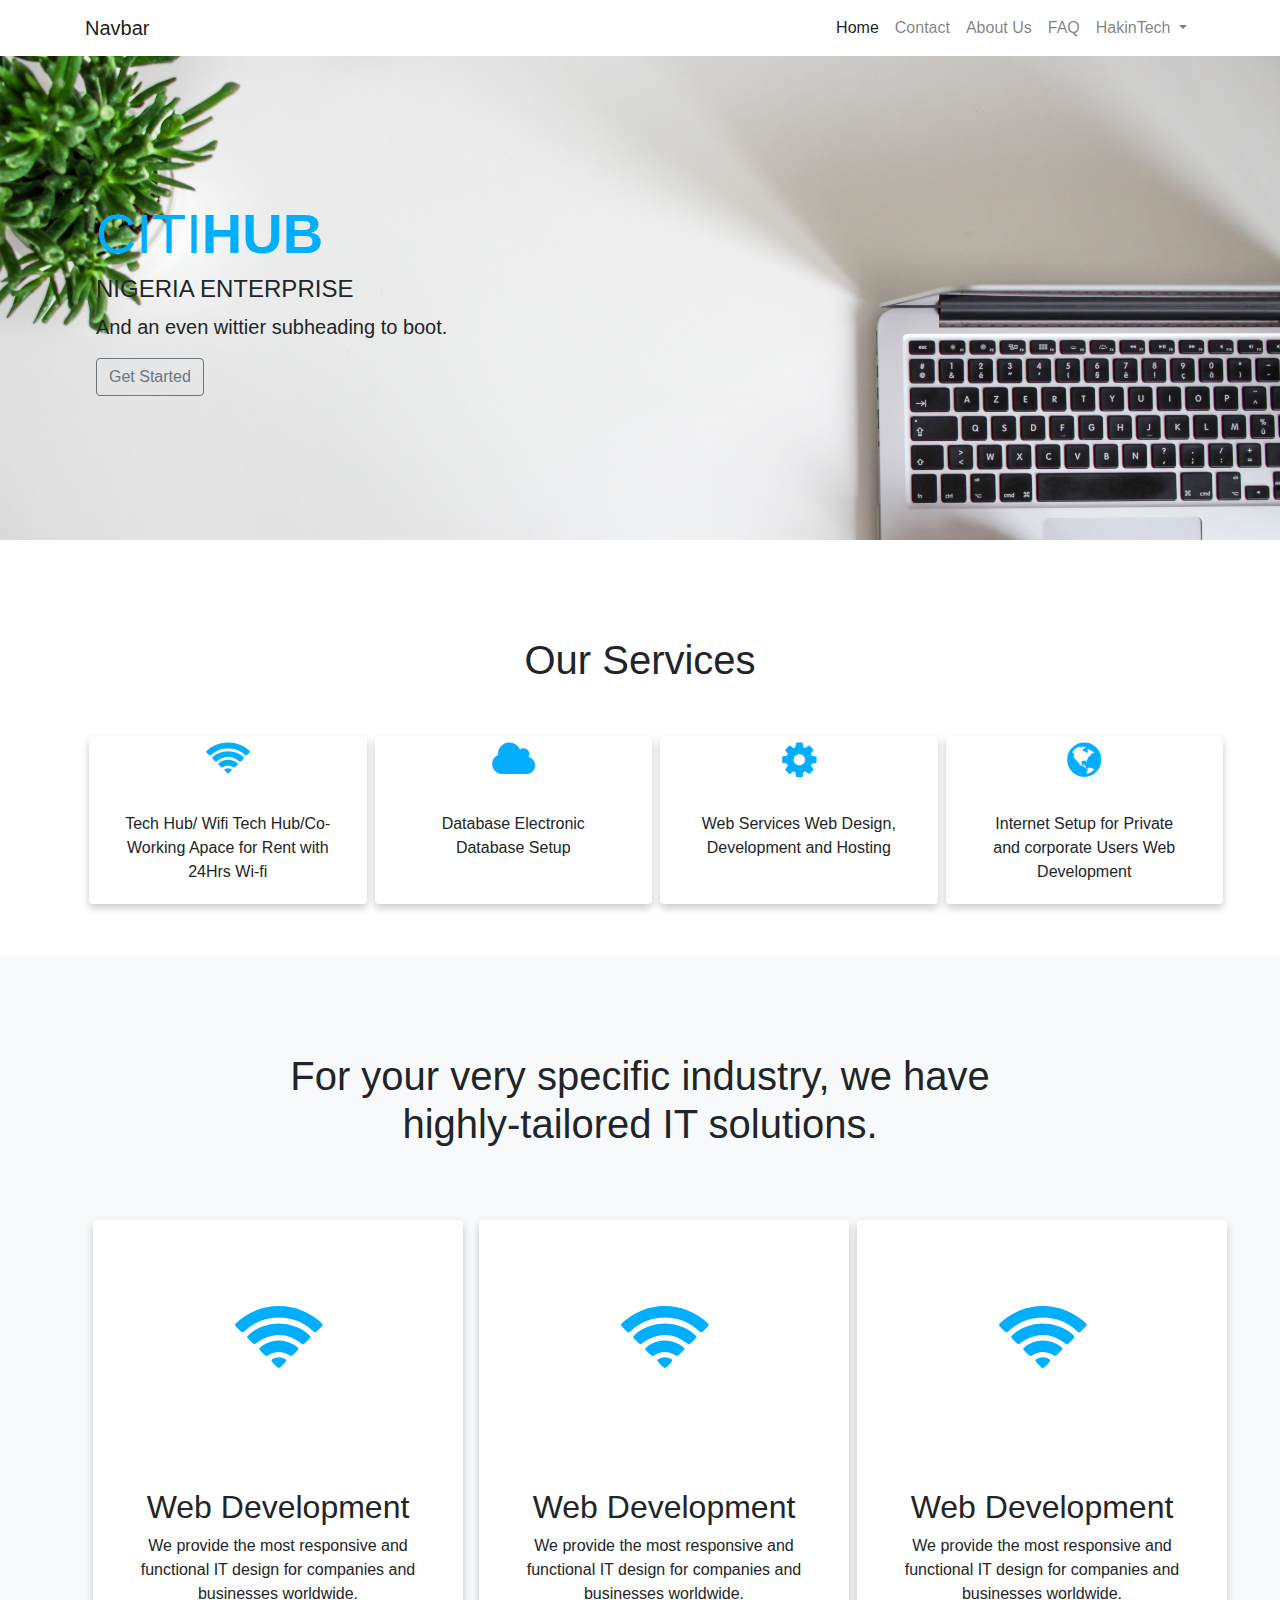
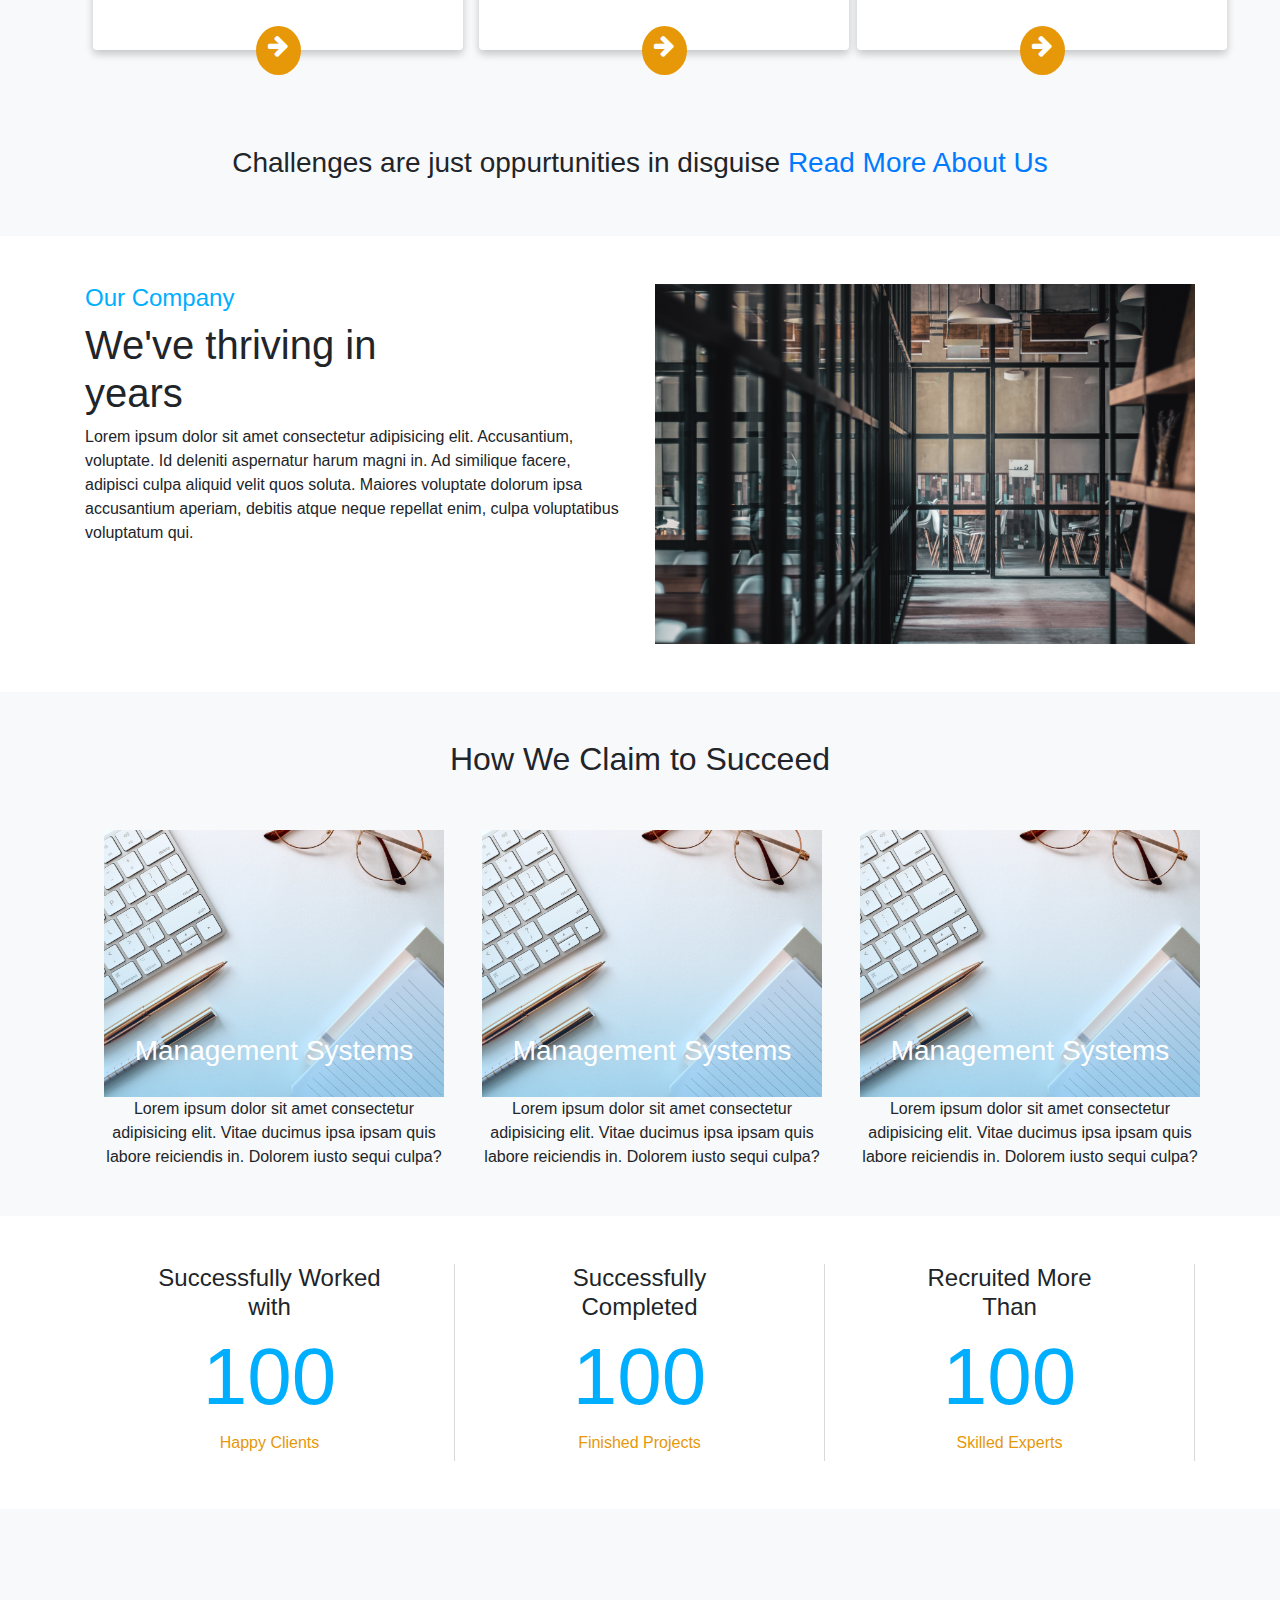
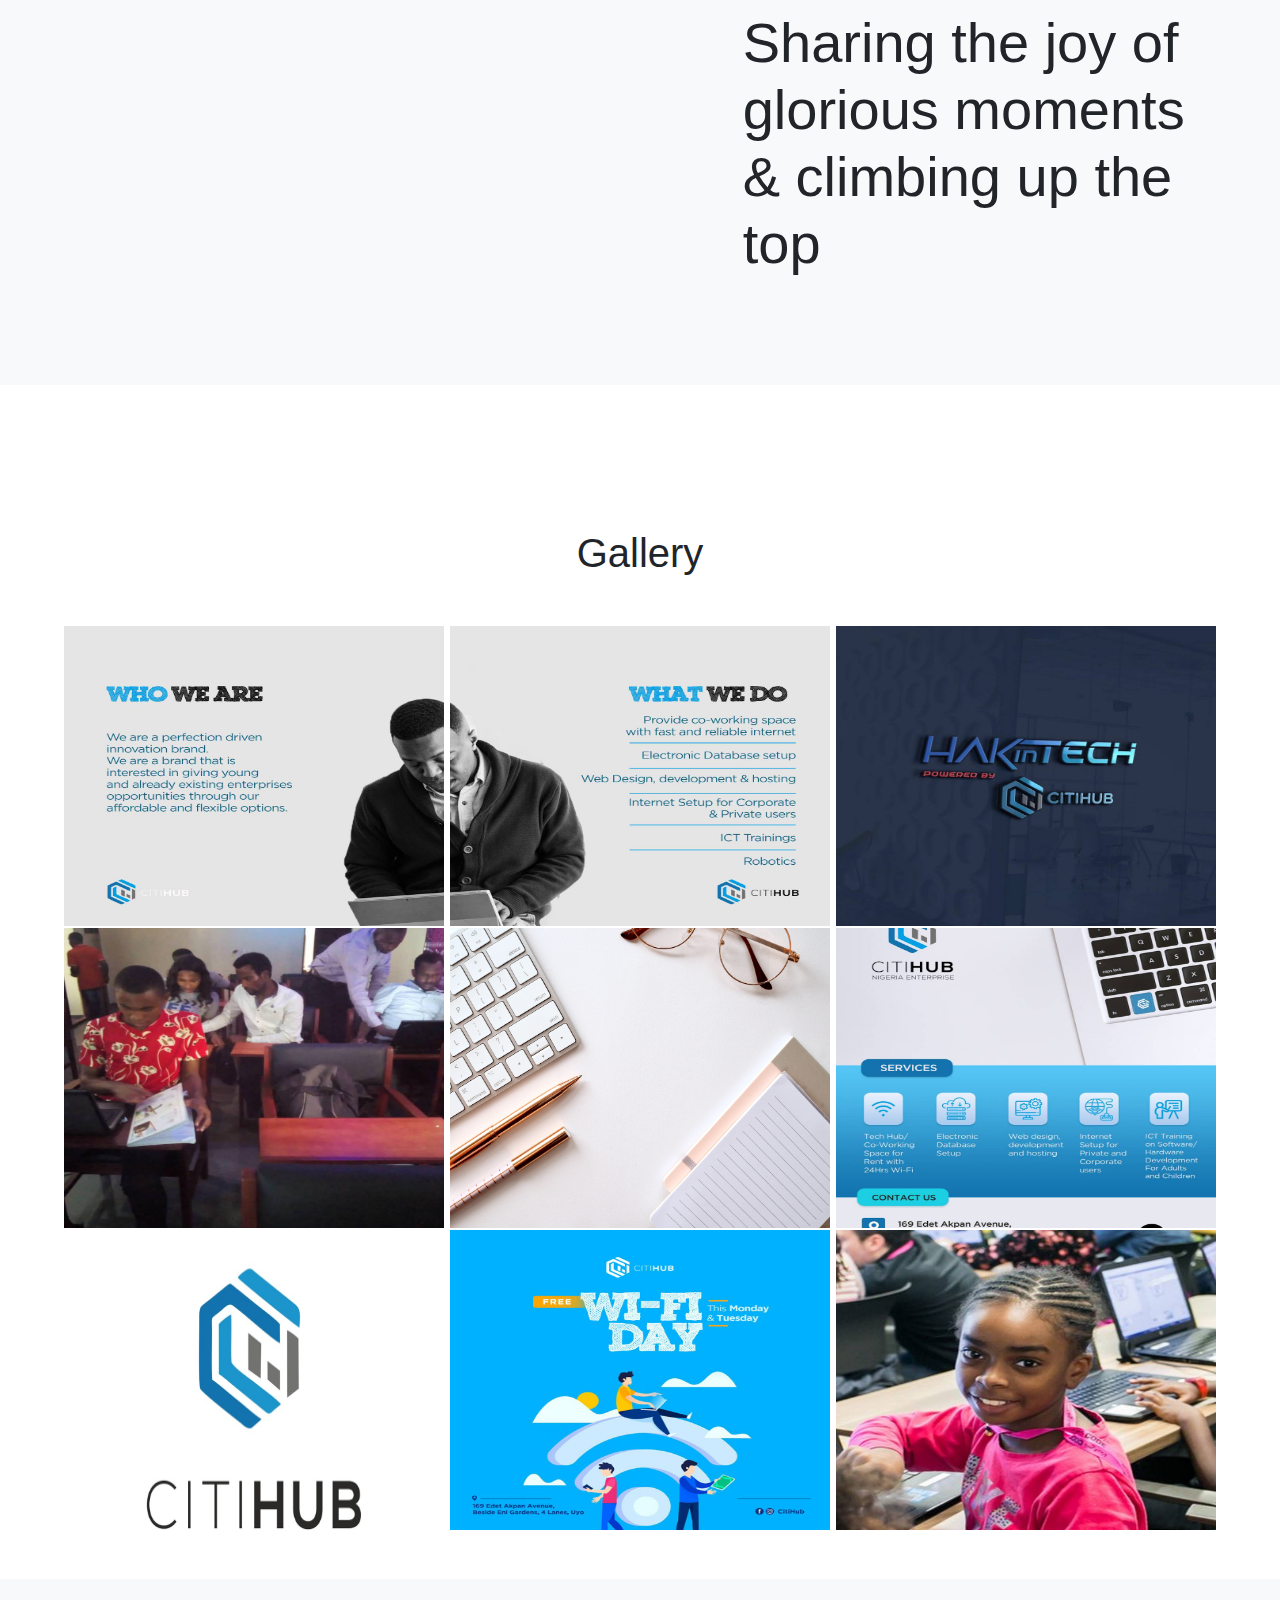
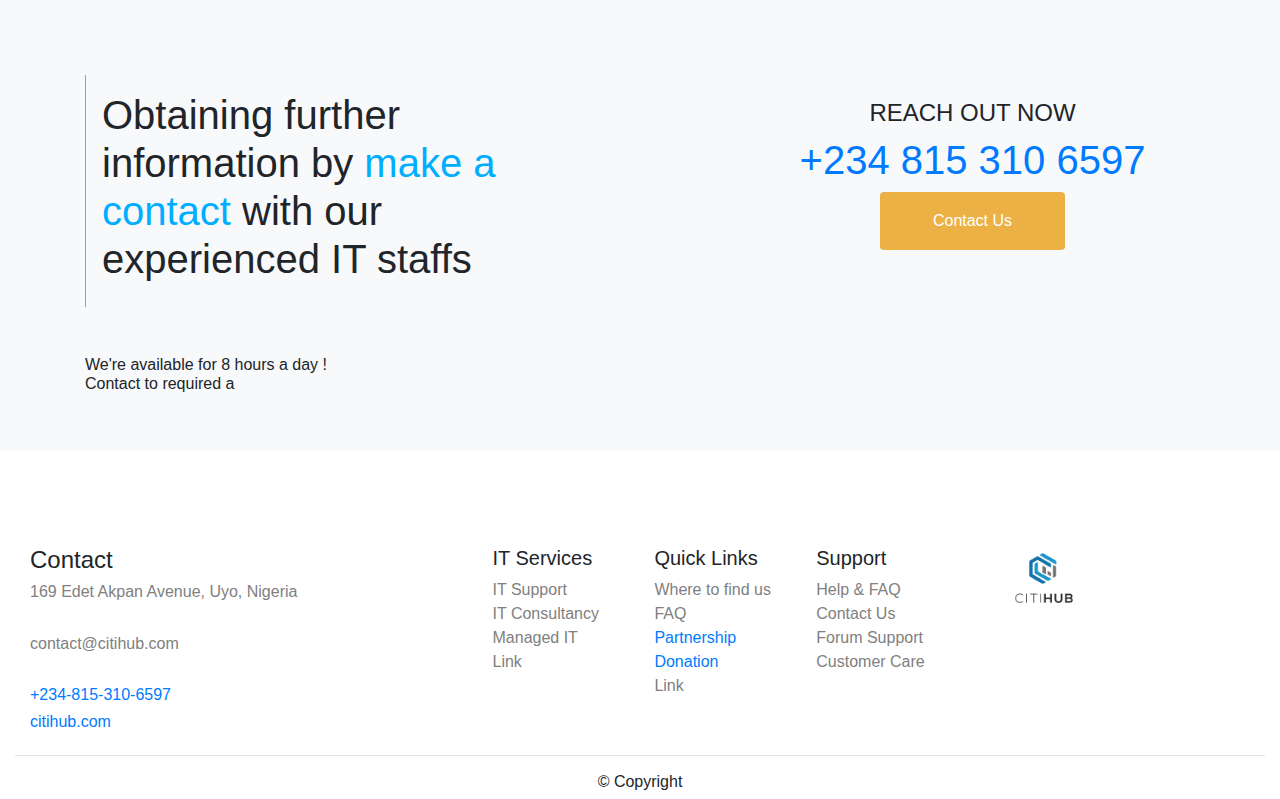
==== commit 45b72659: "added style for contact us" ====
--- a/index.html
+++ b/index.html
@@ -43,8 +43,8 @@
                         HakinTech
                       </a>
                       <div class="dropdown-menu" aria-labelledby="navbarDropdown">
-                        <a class="dropdown-item" href="#">V1</a>
-                        <a class="dropdown-item" href="pages/hakintech/v2/">V2</a>
+                        <a class="dropdown-item" href="http://hakintech.com">V1</a>
+                        <a class="dropdown-item" href="pages/hakintech/v2/index2.html">V2</a>
                         <div class="dropdown-divider"></div>
                         <!-- <a class="dropdown-item" href="#">Something else here</a> -->
                       </div>
@@ -131,14 +131,7 @@
                         </div>
                       </div>
     
-                          <div class="card col-sm-12 mx-auto col-md-3 text-center" style="width:250px">
-                            <h1><strong><i class="fa fa-clipboard"></i></strong></h1>
-                            <div class="card-body">
-                              <p class="card-text">ICT Training
-                                  ICT Training on Sodtware and Hardware development for Adults and children
-                              </p>
-                            </div>
-                          </div>
+                        
                       </div>
                     </div>
               </div>
@@ -154,7 +147,7 @@
 
 
                         <div class="d-md-flex mt-5 pt-3">
-                            <div class="card col-md-4 m-2 text-center mx-auto mb-sm-5" style=" width:250px">
+                            <div class="card col-md-4 m-2 text-center mb-sm-5" style=" width:250px">
                                 <h1><strong><i class="fa fa-wifi" style="line-height: 3; font-size:80px"></i></strong></h1>
                                 <div class="card-body">
                                     <h2>Web Development</h2>
@@ -164,7 +157,7 @@
 
                                 <div class="btn btn-primary text-white mx-auto" style="bottom: 0;  margin-bottom:-25px; border-radius:50%; border:none; background-color: rgb(230, 152, 9);"><h4><i class="fa fa-arrow-right"></i></h4></div>
                               </div>
-                              <div class="card col-md-4 m-2 text-center mx-auto mb-sm-5" style=" width:250px">
+                              <div class="card col-md-4 m-2 text-center mb-sm-5" style=" width:250px">
                                 <h1><strong><i class="fa fa-wifi" style="line-height: 3; font-size:80px"></i></strong></h1>
                                 <div class="card-body">
                                     <h2>Web Development</h2>
@@ -361,8 +354,8 @@
 
         </main>
 
-        <footer class="mt-5 pt-5">
-          <div class="container d-flex">
+        <footer class="mt-5 pt-5 col-md-12">
+          <div class="container row">
             <div class="col-5">
 
               <div class="address">
@@ -412,7 +405,7 @@
           </div>
 
           <hr>
-          <div class="copyright text-center" style="">
+          <div class="copyright text-center">
             <h6>&copy; Copyright</h6>
           </div>
         </footer>
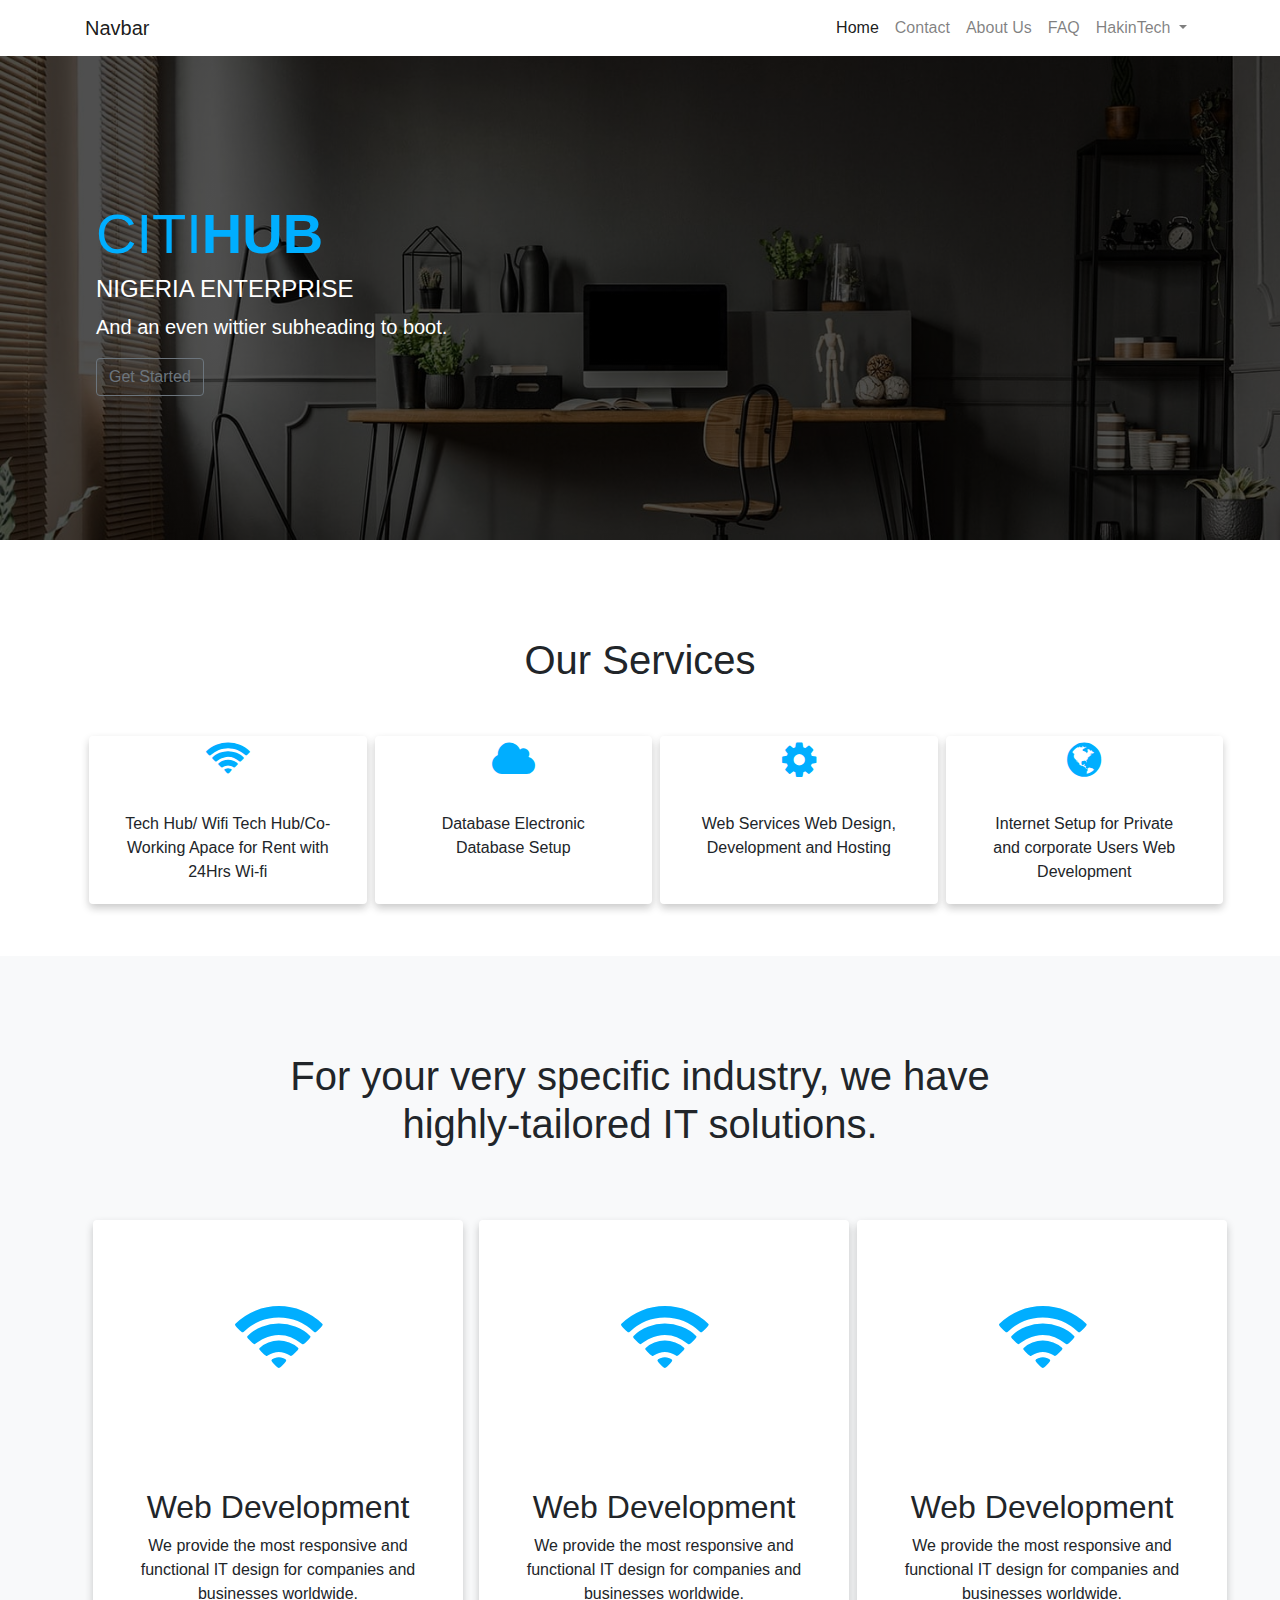
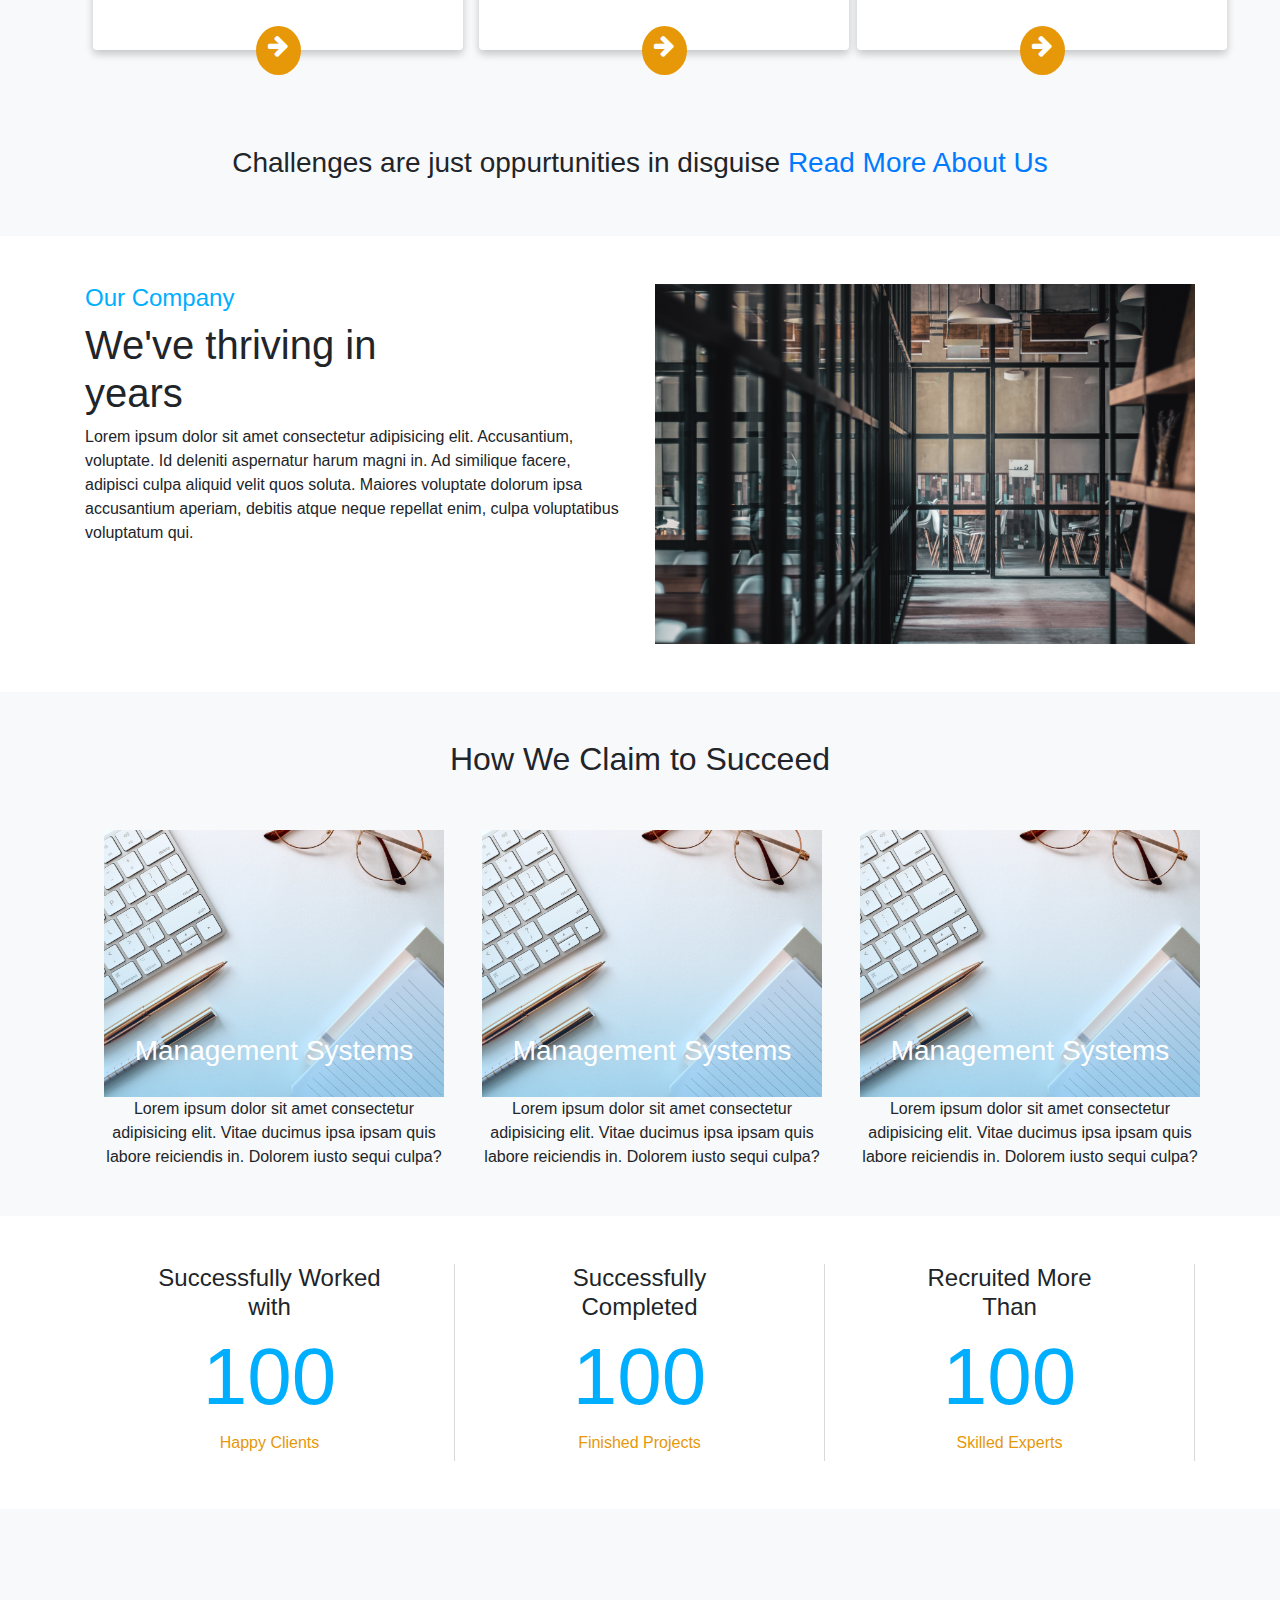
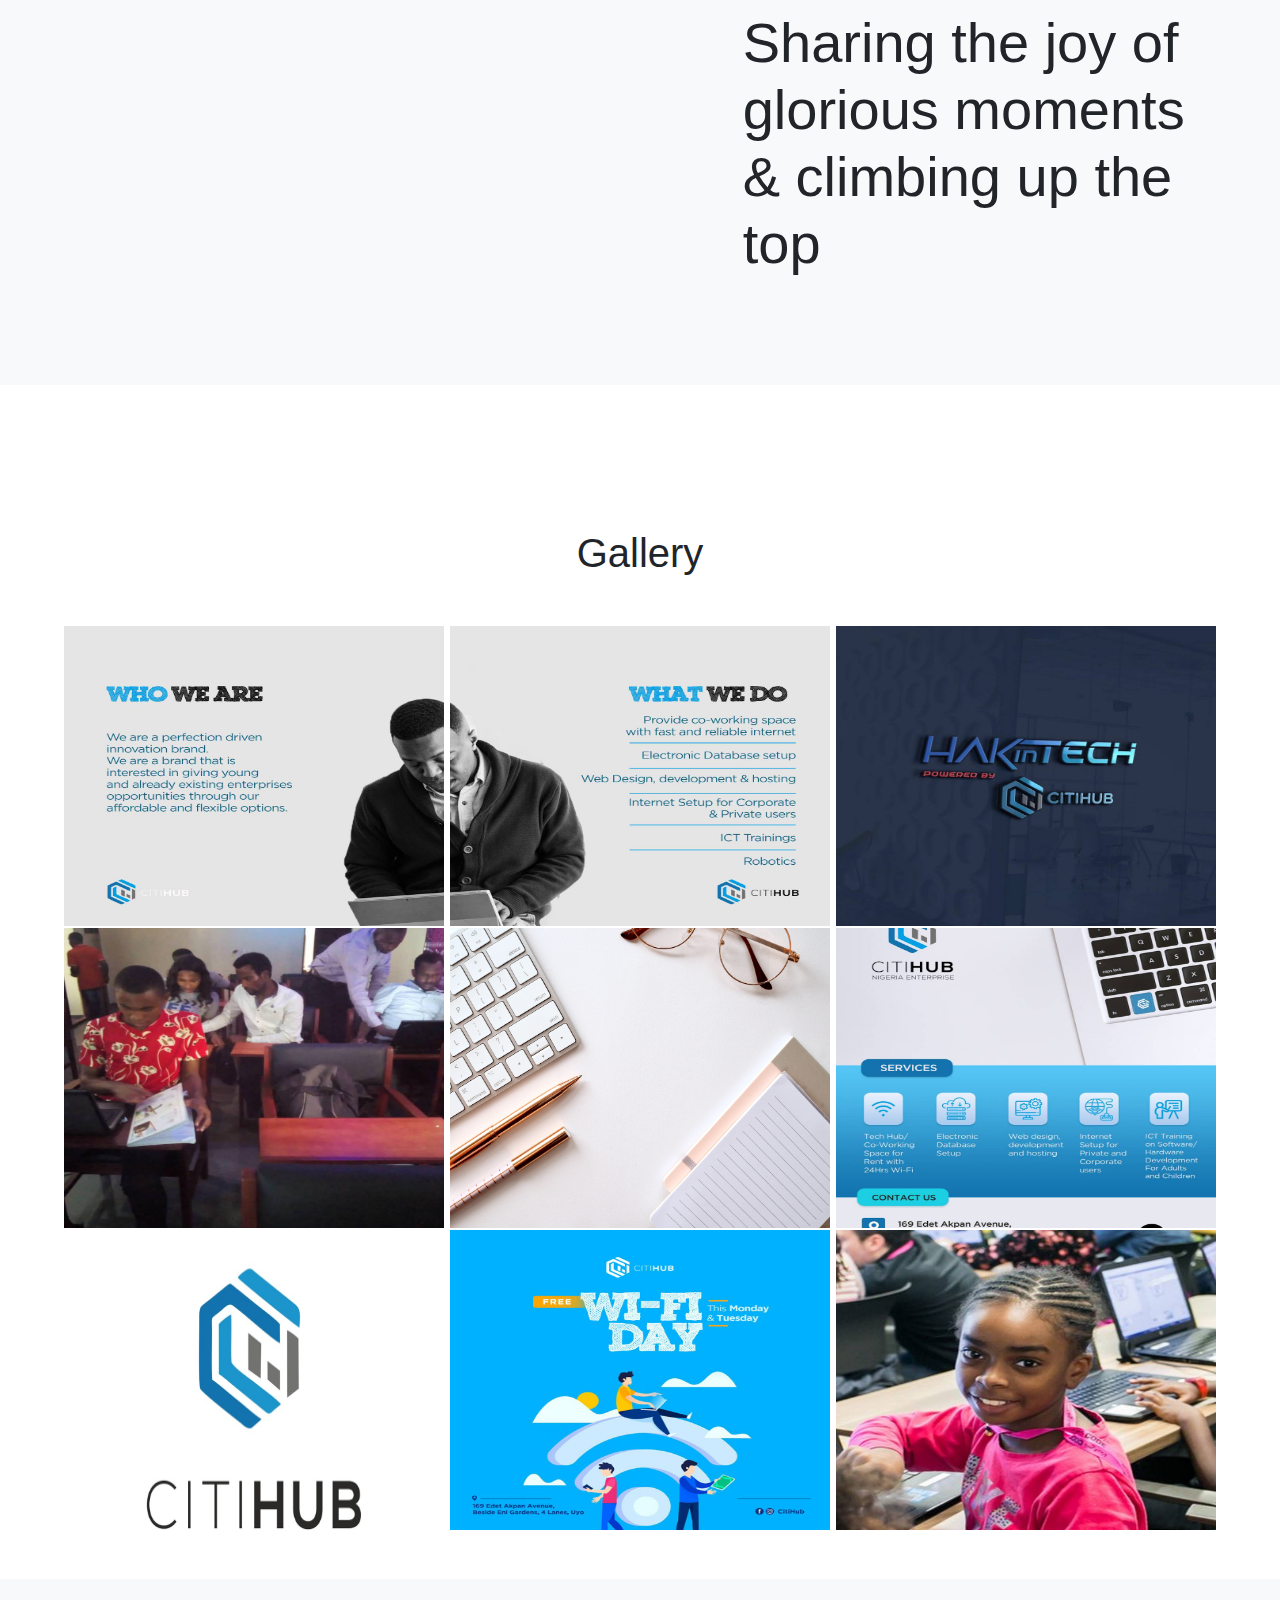
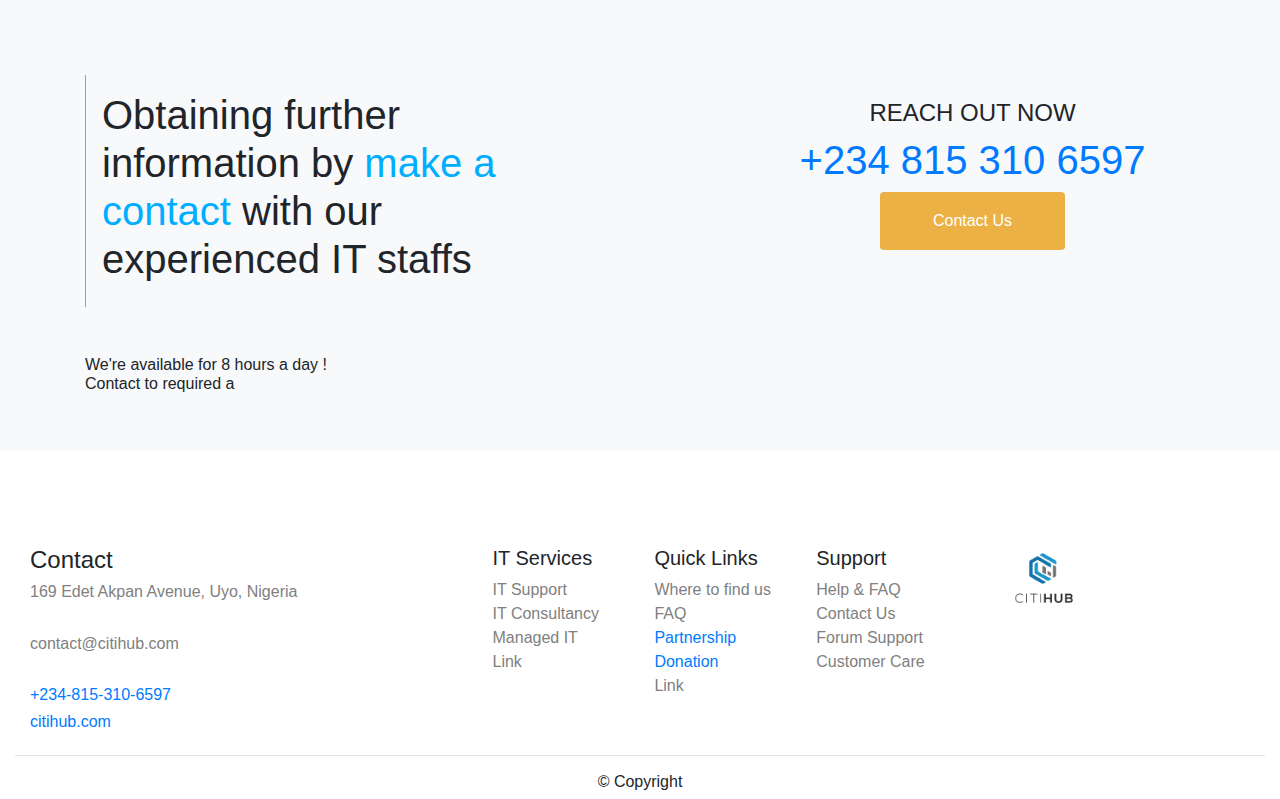
==== commit 1ebc1e7d: "added color" ====
--- a/index.html
+++ b/index.html
@@ -70,7 +70,7 @@
 
         <main>
             <div class="position-relative overflow-hidden p-5 m-0  text-left bg-light landing-bg pt-0 mt-md-0" >
-                <div class="col-md-5 p-lg-5 my-5">
+                <div class="col-md-5 p-lg-5 my-5 text-white">
                   <h1 class="display-4 font-weight-normal text-main-color">CITI<strong>HUB</strong></h1>
                   <h4>NIGERIA ENTERPRISE</h4>
                   <p class="lead font-weight-normal">And an even wittier subheading to boot. </p>
--- a/assets/css/style.css
+++ b/assets/css/style.css
@@ -5,7 +5,8 @@
     /* background: linear-gradient(to right, white, rgba(255, 255, 255, 0.1)), url('../img/jess-bailey-q10VITrVYUM-unsplash.jpg'); */
 
 
-    background:  url('../img/nordwood-themes-kRNZiGKtz48-unsplash.jpg');
+    /* background:  url('../img/nordwood-themes-kRNZiGKtz48-unsplash.jpg'); */
+    background: linear-gradient(to right, rgba(0, 0, 0, 0.692), rgba(0, 0, 0, 0.692)), url('../img/workstation.jpg');
     /* background:  url('../img/beverage.jpg'); */
     /* background:  url('../img/img_1.jpg'); */
     background-size: cover;
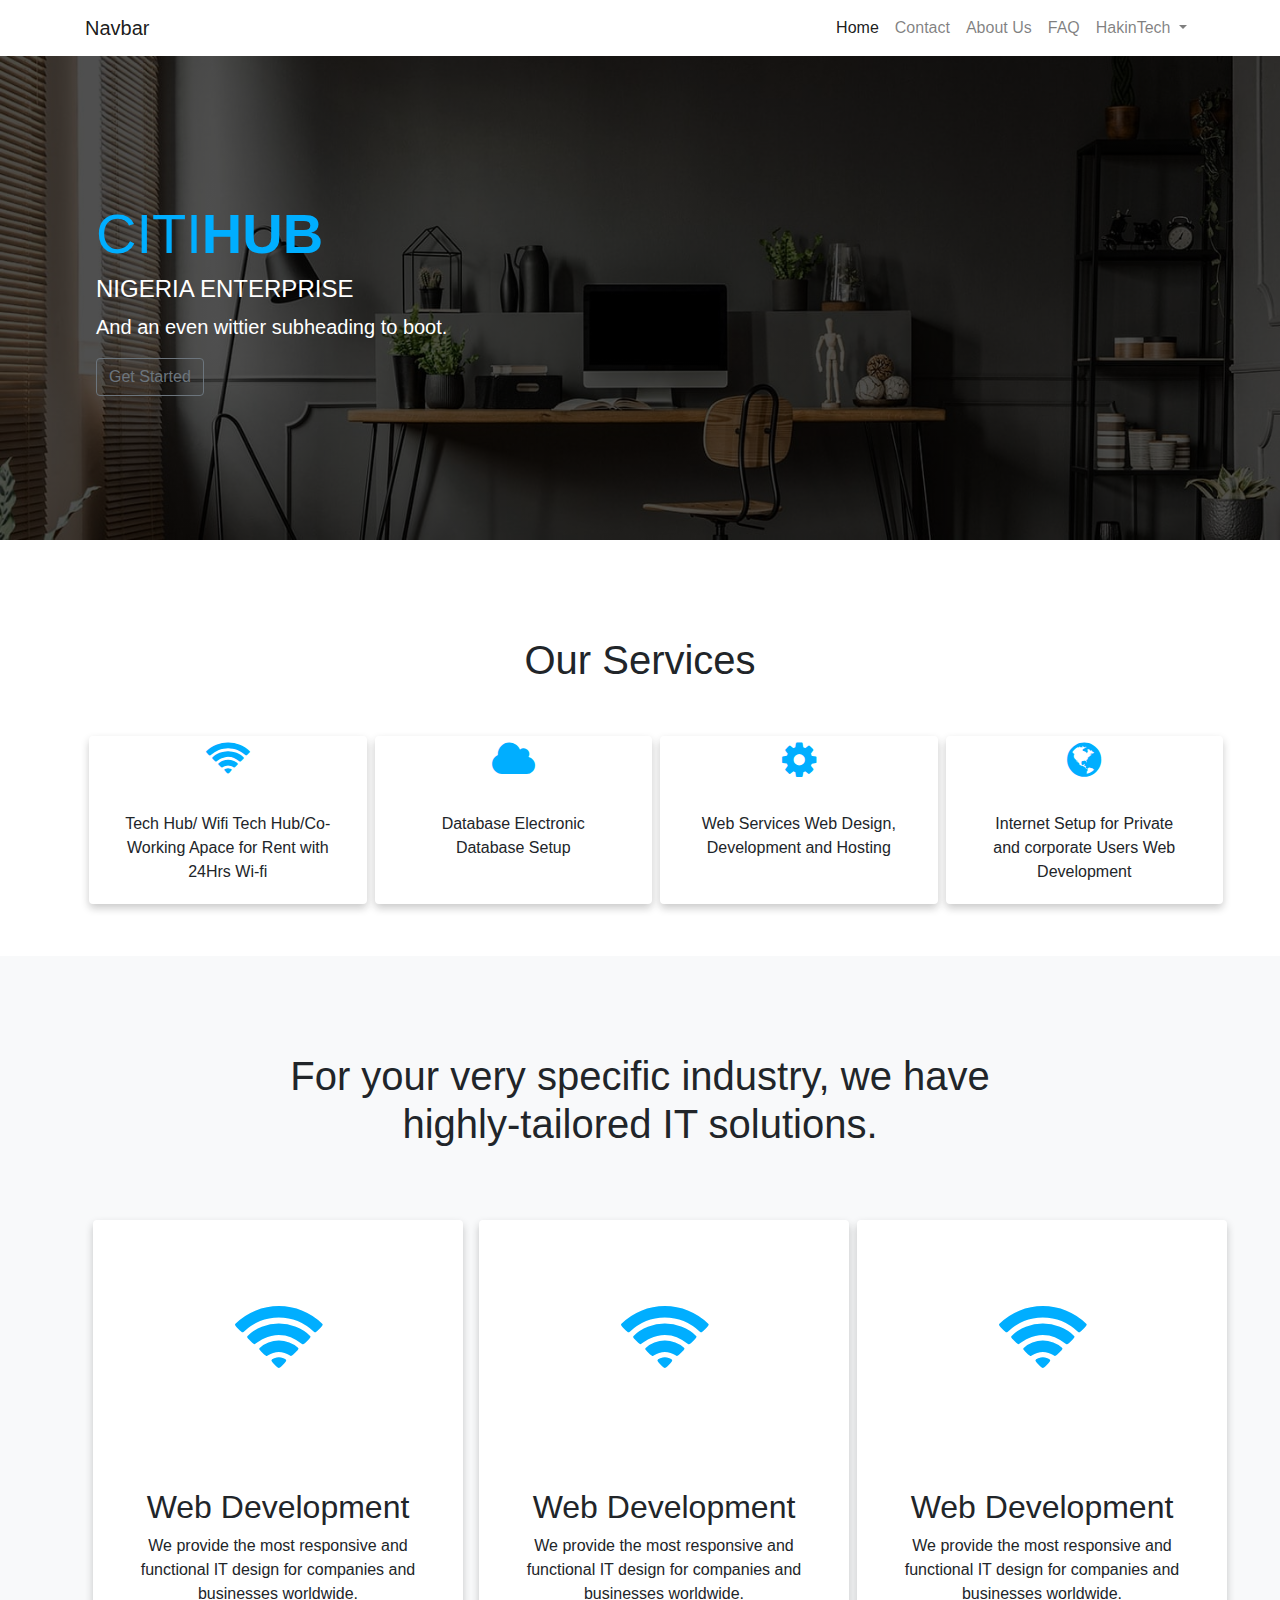
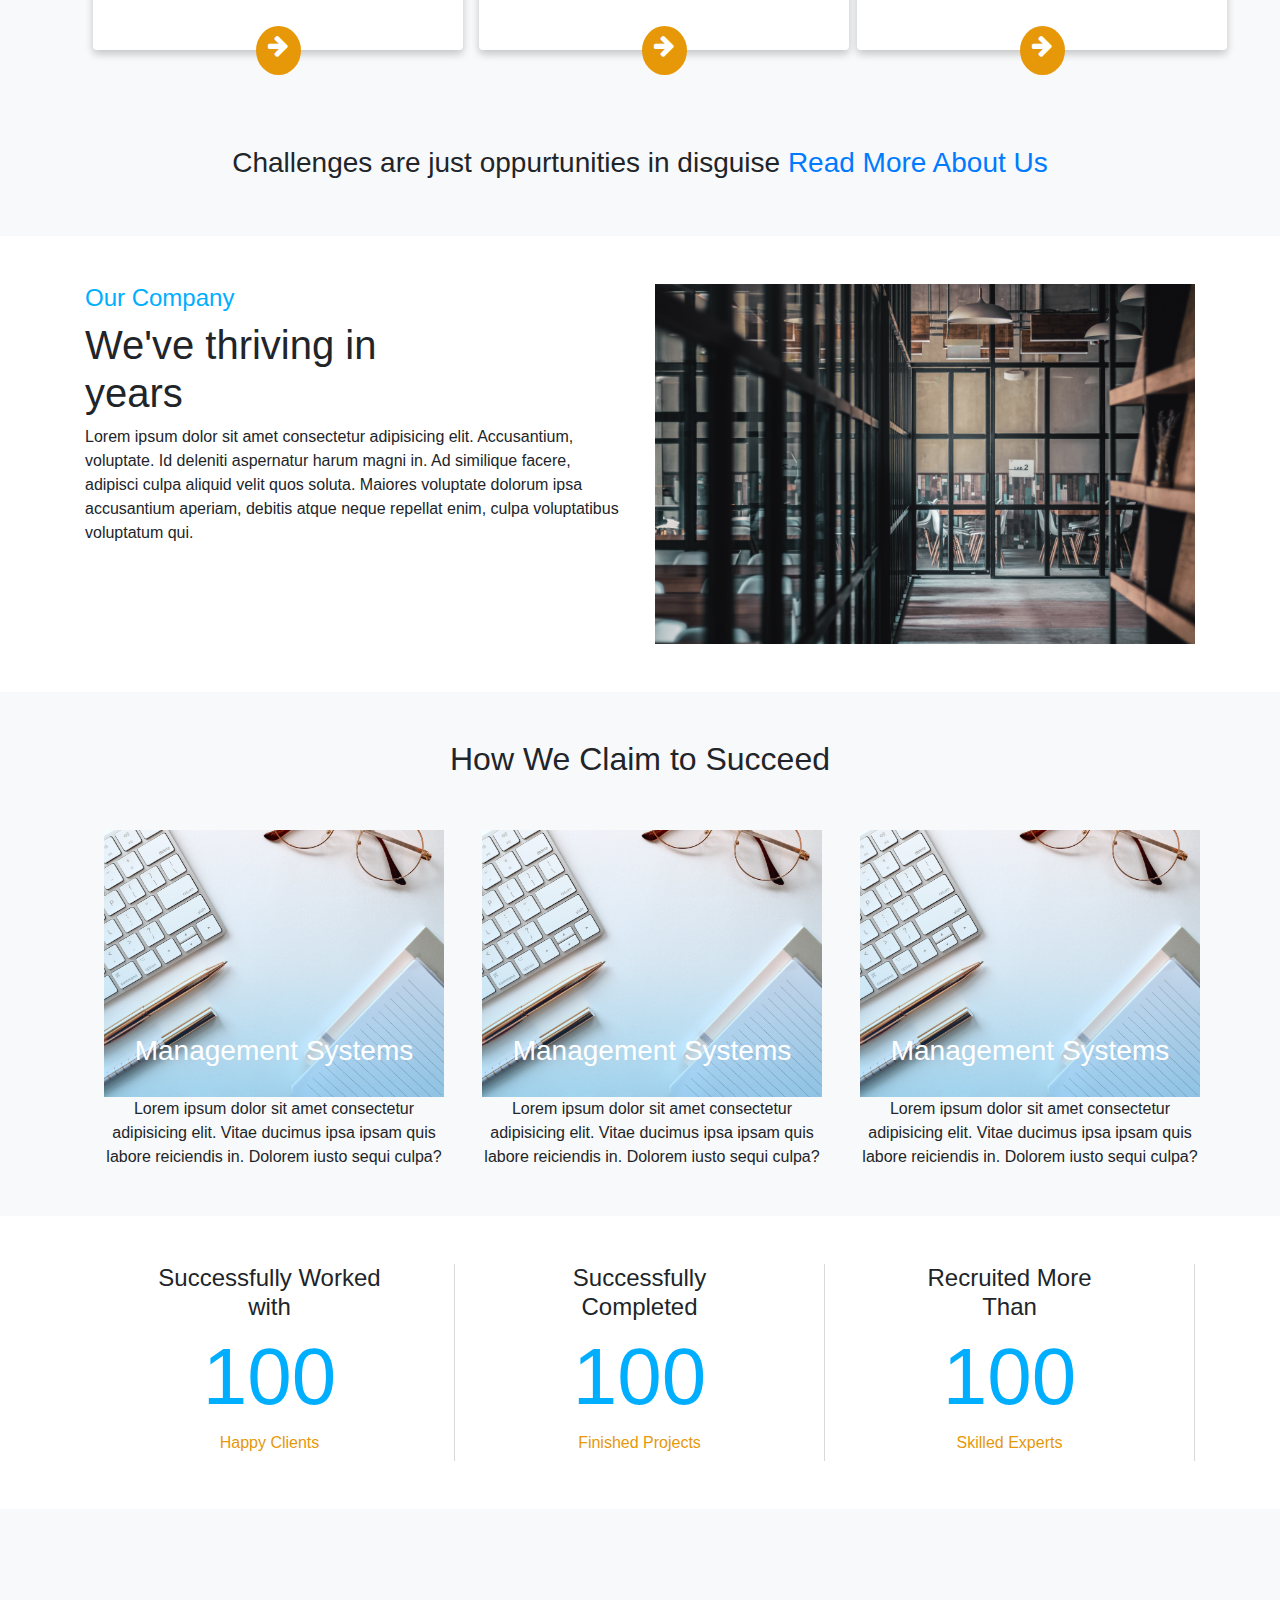
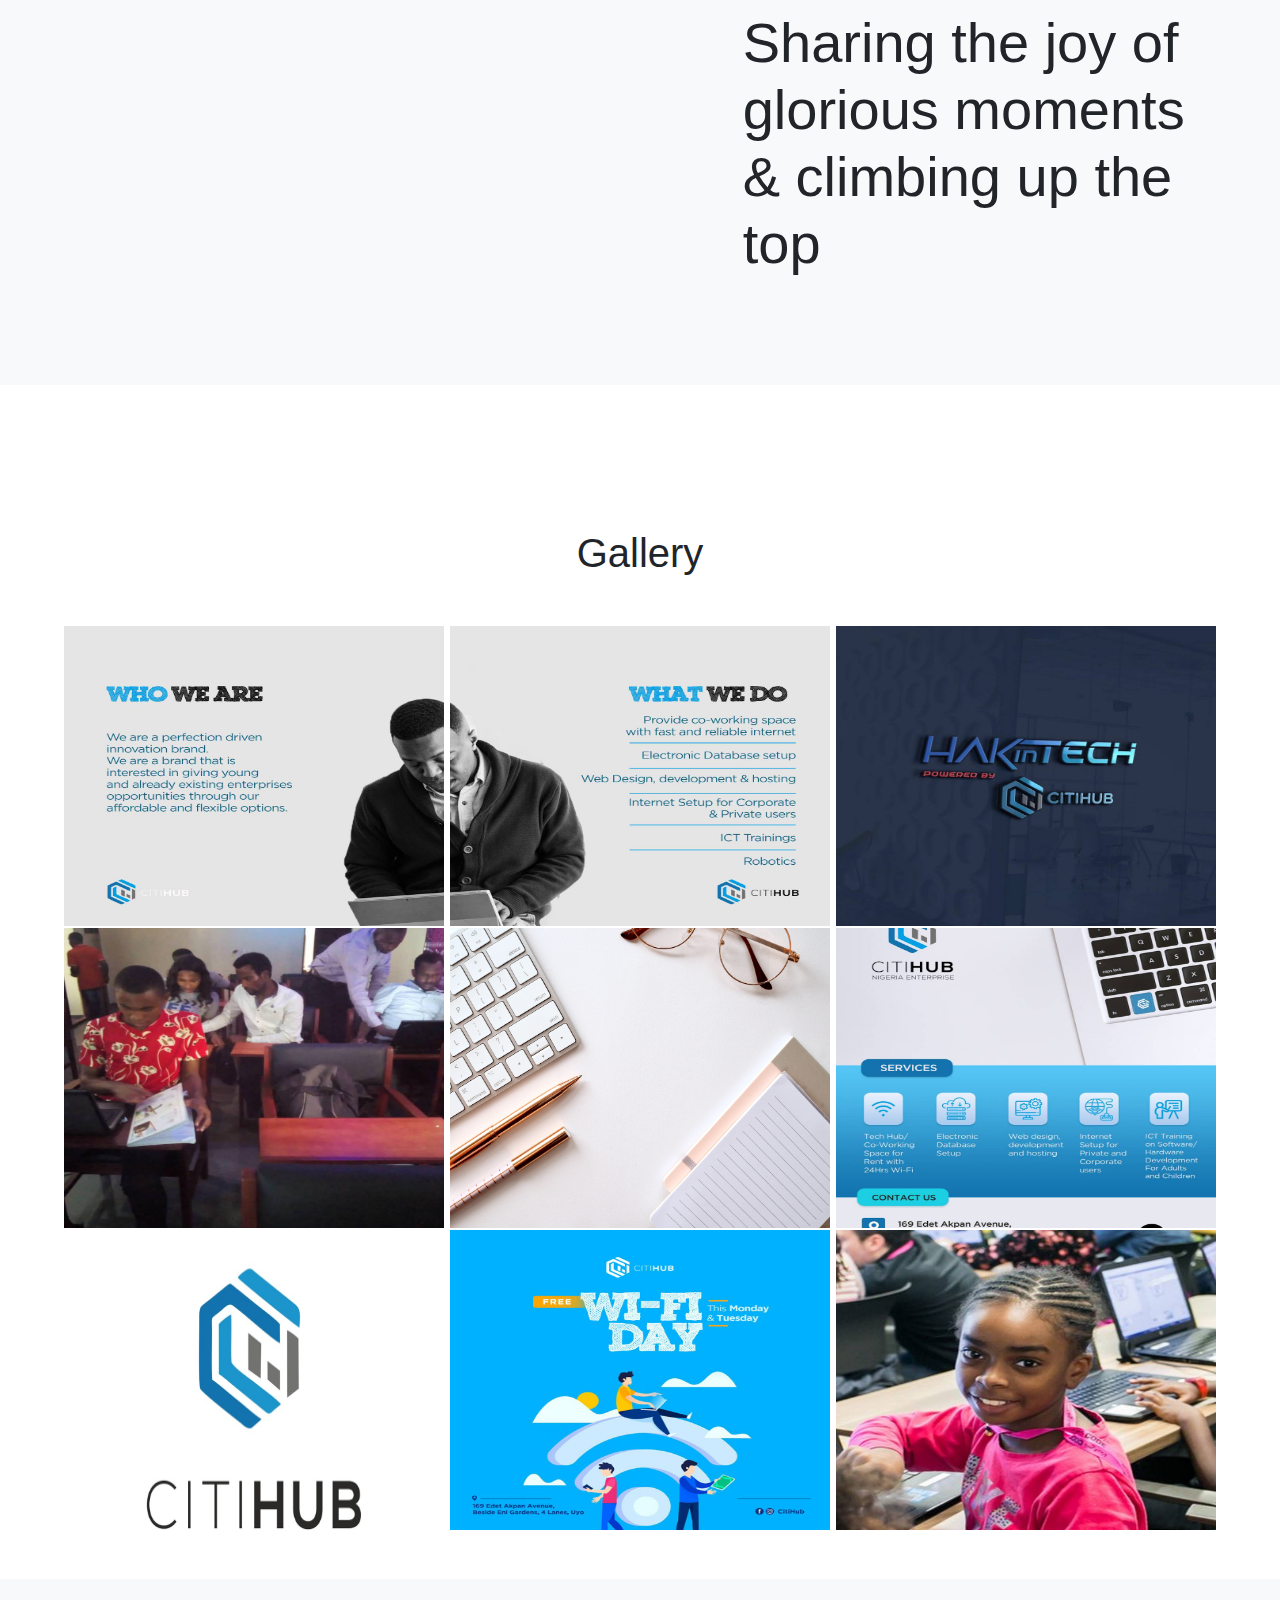
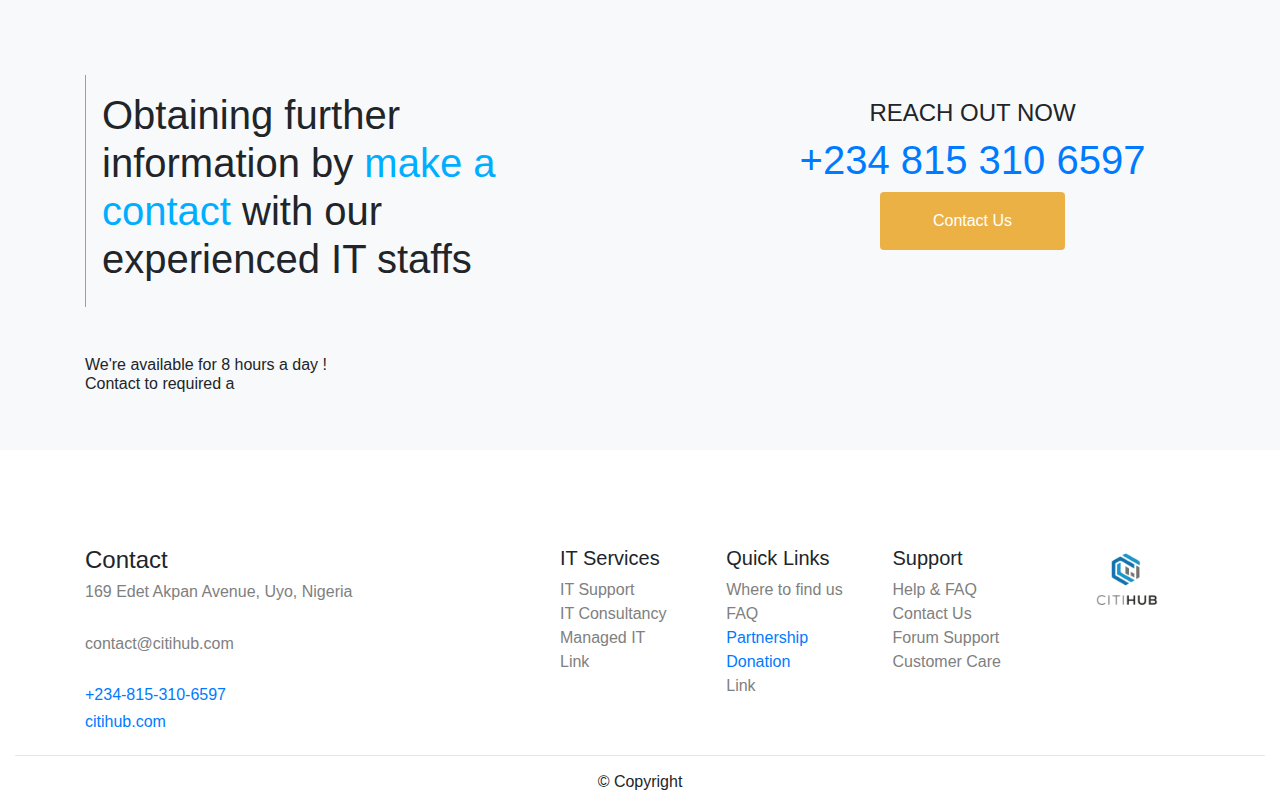
==== commit 786c0661: "adde google forms" ====
--- a/index.html
+++ b/index.html
@@ -44,7 +44,7 @@
                       </a>
                       <div class="dropdown-menu" aria-labelledby="navbarDropdown">
                         <a class="dropdown-item" href="http://hakintech.com">V1</a>
-                        <a class="dropdown-item" href="pages/hakintech/v2/index2.html">V2</a>
+                        <a class="dropdown-item" href="pages/hakintech/v2/index.html">V2</a>
                         <div class="dropdown-divider"></div>
                         <!-- <a class="dropdown-item" href="#">Something else here</a> -->
                       </div>
@@ -355,52 +355,54 @@
         </main>
 
         <footer class="mt-5 pt-5 col-md-12">
-          <div class="container row">
-            <div class="col-5">
-
-              <div class="address">
-                <h4>Contact</h4>
-                <div style="color:gray">
-                  
-                <h6>169 Edet Akpan Avenue, Uyo, Nigeria</h6>
-                <br>
-                <h6>contact@citihub.com</h6>
-                <br>
-                <a href="tel:+"><strong><h6>+234-815-310-6597</h6></strong></a>
-                <a href="http://" target="_blank" rel="noopener noreferrer"><h6>citihub.com</h6></a>
-                </div>
-              </div>
-            </div>
-            <div class="col">
-              <div>
-                <h5>IT Services</h5>
-                <a href="#" class="text-gray">IT Support</a><br>
-                <a href="#" class="text-gray">IT Consultancy</a><br>
-                <a href="#" class="text-gray">Managed IT</a><br>
-                <a href="#" class="text-gray">Link</a><br>
-              </div>
-            </div>
-            <div class="col">
-              <div>
-                <h5>Quick Links</h5>
-                <a href="#" class="text-gray">Where to find us</a><br>
-                <a href="#" class="text-gray">FAQ</a><br>
-                <a href="#">Partnership</a><br>
-                <a href="#">Donation</a><br>
-                <a href="#" class="text-gray">Link</a><br>
-              </div>
-            </div>
-            <div class="col">
-              <div>
-                <h5>Support</h5>
-                <a href="#" class="text-gray">Help & FAQ</a><br>
-                <a href="#" class="text-gray">Contact Us</a><br>
-                <a href="#" class="text-gray">Forum Support</a><br>
-                <a href="#" class="text-gray">Customer Care</a><br>
-              </div>
-            </div>
-            <div class="col">
-              <img src="./assets/img/unnamed (1).jpg" alt="" class="col-12">
+          <div class="container">
+            <div class="row">
+              <div class="col-5">
+
+                <div class="address">
+                  <h4>Contact</h4>
+                  <div style="color:gray">
+                    
+                  <h6>169 Edet Akpan Avenue, Uyo, Nigeria</h6>
+                  <br>
+                  <h6>contact@citihub.com</h6>
+                  <br>
+                  <a href="tel:+"><strong><h6>+234-815-310-6597</h6></strong></a>
+                  <a href="http://" target="_blank" rel="noopener noreferrer"><h6>citihub.com</h6></a>
+                  </div>
+                </div>
+              </div>
+              <div class="col">
+                <div>
+                  <h5>IT Services</h5>
+                  <a href="#" class="text-gray">IT Support</a><br>
+                  <a href="#" class="text-gray">IT Consultancy</a><br>
+                  <a href="#" class="text-gray">Managed IT</a><br>
+                  <a href="#" class="text-gray">Link</a><br>
+                </div>
+              </div>
+              <div class="col">
+                <div>
+                  <h5>Quick Links</h5>
+                  <a href="#" class="text-gray">Where to find us</a><br>
+                  <a href="#" class="text-gray">FAQ</a><br>
+                  <a href="#">Partnership</a><br>
+                  <a href="#">Donation</a><br>
+                  <a href="#" class="text-gray">Link</a><br>
+                </div>
+              </div>
+              <div class="col">
+                <div>
+                  <h5>Support</h5>
+                  <a href="#" class="text-gray">Help & FAQ</a><br>
+                  <a href="#" class="text-gray">Contact Us</a><br>
+                  <a href="#" class="text-gray">Forum Support</a><br>
+                  <a href="#" class="text-gray">Customer Care</a><br>
+                </div>
+              </div>
+              <div class="col">
+                <img src="./assets/img/unnamed (1).jpg" alt="" class="col-12">
+              </div>
             </div>
           </div>
 
@@ -414,6 +416,7 @@
     </section>
 
 
+    <script src="https://cdnjs.cloudflare.com/ajax/libs/jquery/3.5.1/jquery.js" integrity="sha512-WNLxfP/8cVYL9sj8Jnp6et0BkubLP31jhTG9vhL/F5uEZmg5wEzKoXp1kJslzPQWwPT1eyMiSxlKCgzHLOTOTQ==" crossorigin="anonymous"></script>
     <script src="https://stackpath.bootstrapcdn.com/bootstrap/4.5.2/js/bootstrap.min.js"></script>
 </body>
 </html>